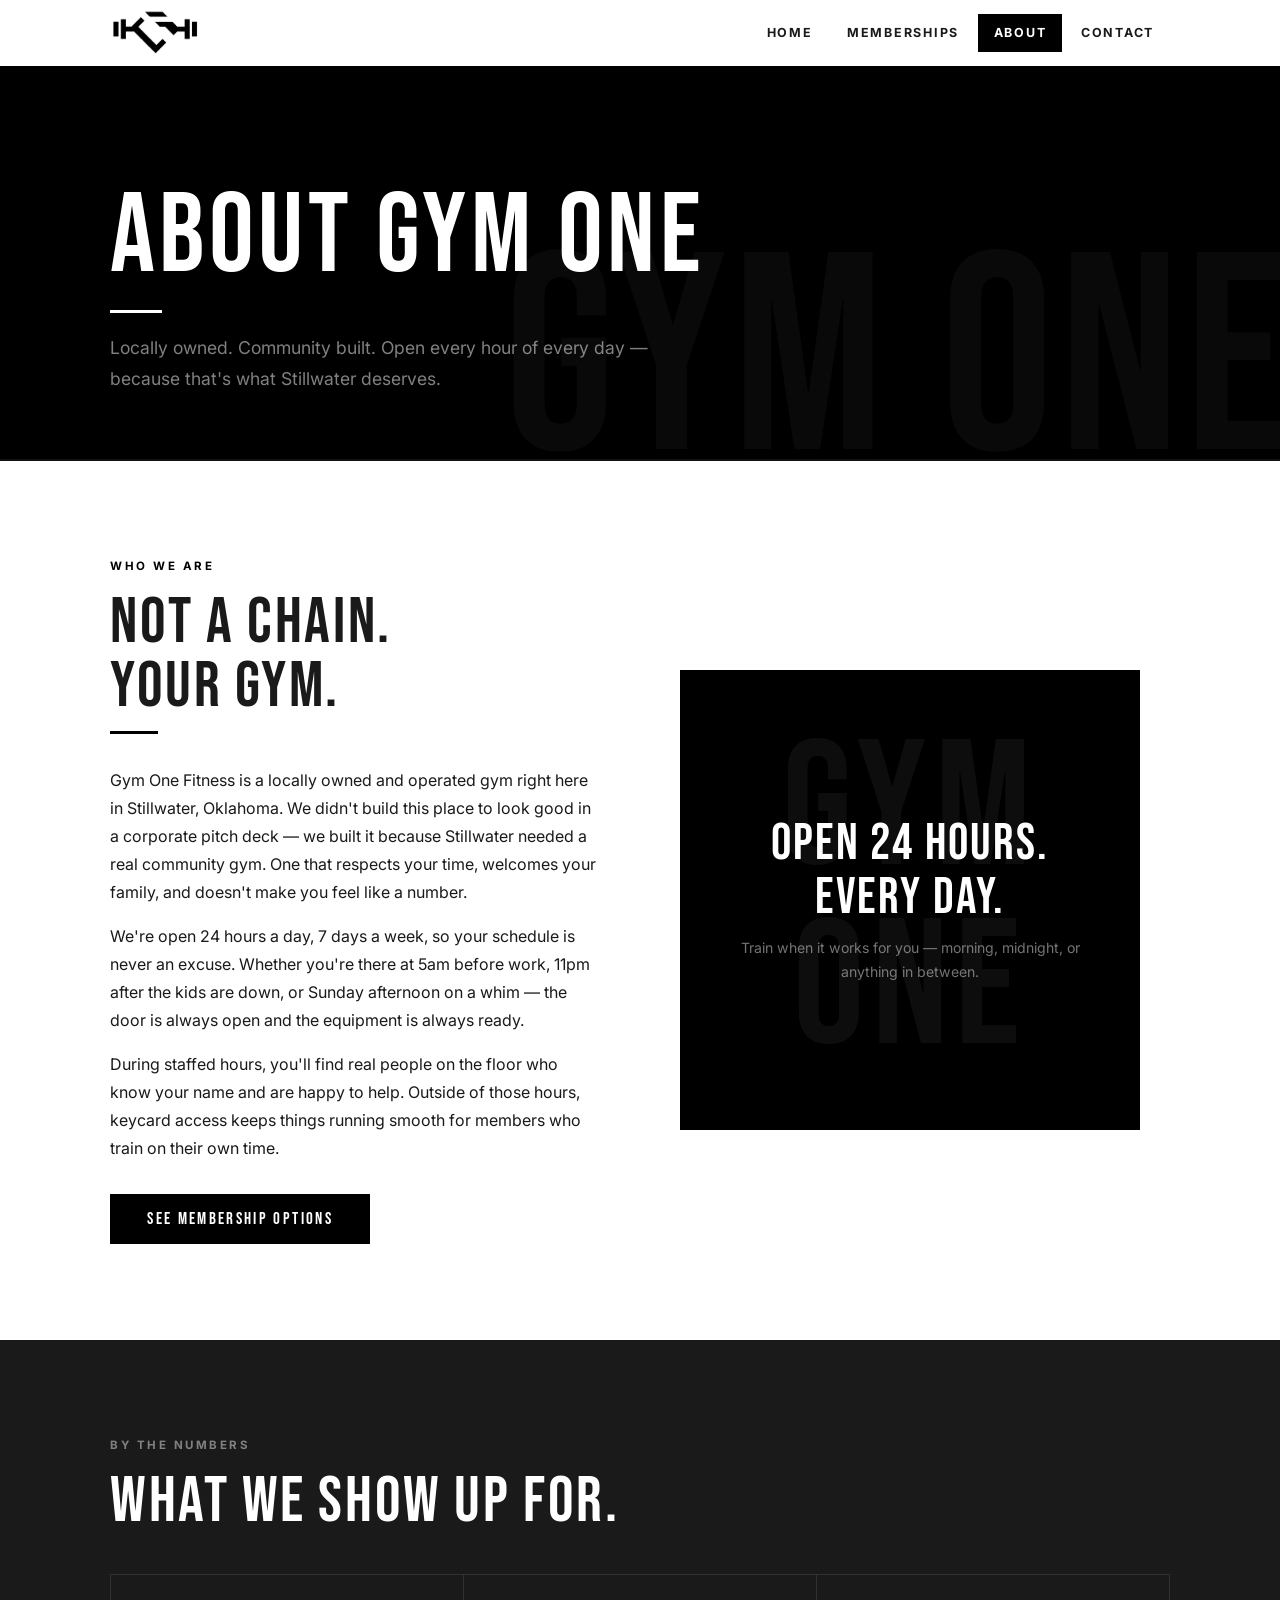
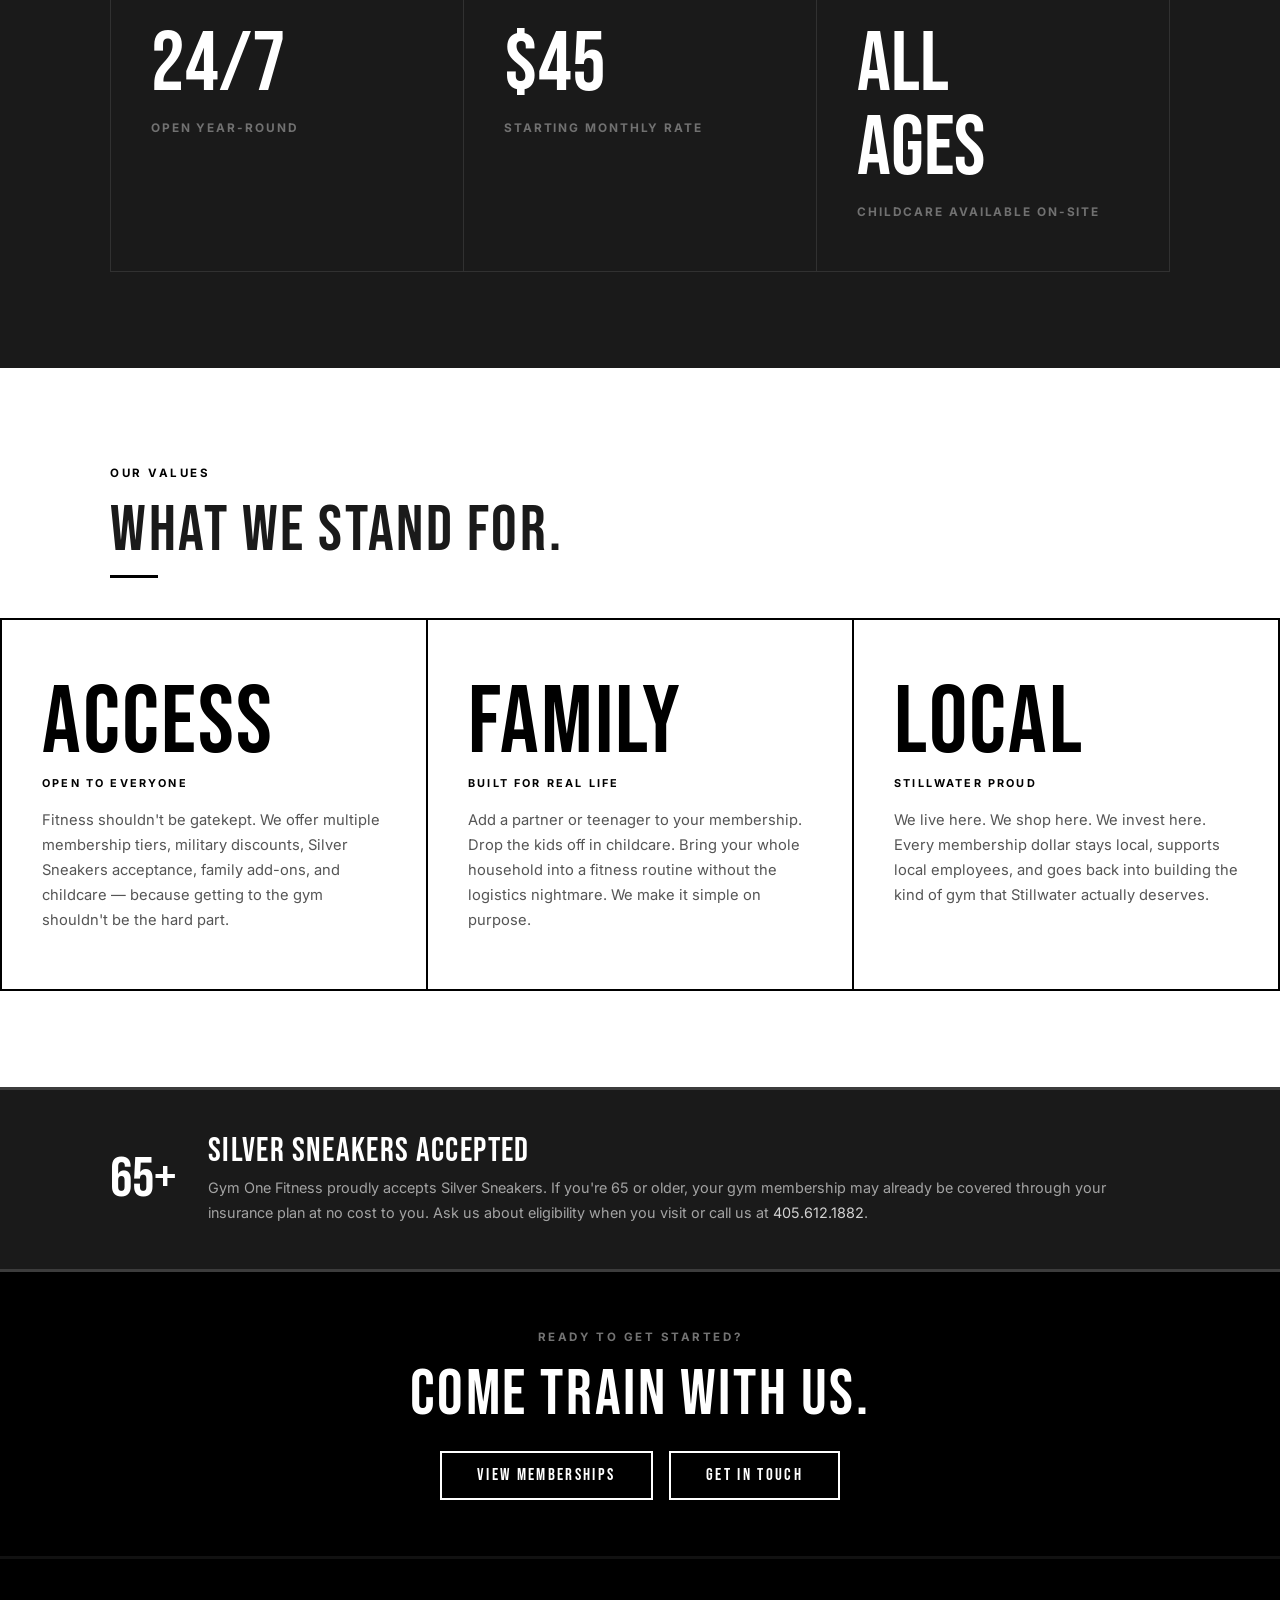
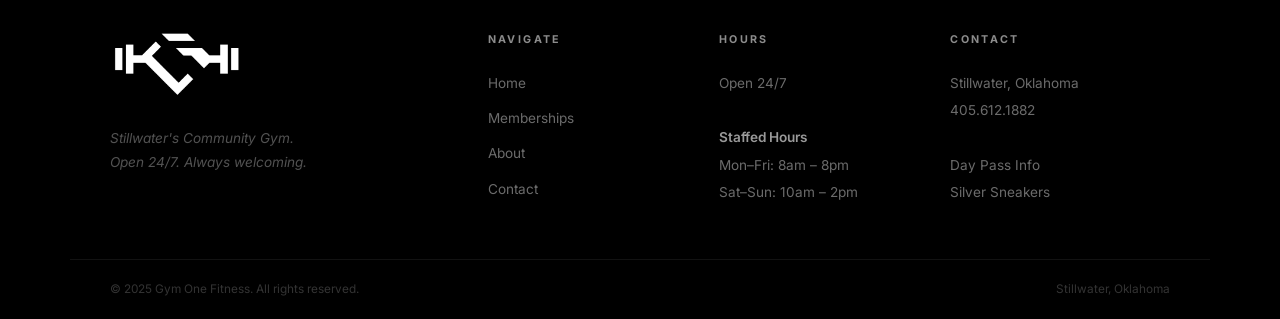
==== about.html @ 73981fba "remove red, fix logos" ====
<!DOCTYPE html>
<html lang="en">
<head>
  <meta charset="UTF-8" />
  <meta name="viewport" content="width=device-width, initial-scale=1.0" />
  <title>About — Gym One Fitness</title>
  <meta name="description" content="About Gym One Fitness in Stillwater, OK. Locally owned, family friendly, open 24/7. A community gym built by people who actually use it." />
  <link rel="stylesheet" href="css/style.css" />
</head>
<body>

  <!-- ============================================================
       NAVBAR
       ============================================================ -->
  <nav class="nav" aria-label="Main navigation">
    <div class="nav__inner">
      <a href="index.html" class="nav__logo" aria-label="Gym One Fitness — Home">
        <img src="gym-one-logo.jpg" alt="Gym One Fitness" />
      </a>
      <button class="nav__toggle" aria-label="Toggle navigation" aria-expanded="false">
        <span></span><span></span><span></span>
      </button>
      <ul class="nav__links">
        <li><a href="index.html">Home</a></li>
        <li><a href="memberships.html">Memberships</a></li>
        <li><a href="about.html">About</a></li>
        <li><a href="contact.html">Contact</a></li>
      </ul>
    </div>
  </nav>

  <!-- ============================================================
       PAGE HERO
       ============================================================ -->
  <div class="page-hero" data-word="GYM ONE">
    <div class="container page-hero__inner">
      <span class="eyebrow">Our Story</span>
      <h1>About Gym One</h1>
      <div class="page-hero__line"></div>
      <p>Locally owned. Community built. Open every hour of every day — because that's what Stillwater deserves.</p>
    </div>
  </div>

  <!-- ============================================================
       WHO WE ARE
       ============================================================ -->
  <section class="section--white section">
    <div class="container">
      <div class="about-intro">
        <div>
          <span class="eyebrow">Who We Are</span>
          <h2 style="margin-bottom: 0.75rem;">Not a chain.<br>Your gym.</h2>
          <hr class="divider" />
          <p>Gym One Fitness is a locally owned and operated gym right here in Stillwater, Oklahoma. We didn't build this place to look good in a corporate pitch deck — we built it because Stillwater needed a real community gym. One that respects your time, welcomes your family, and doesn't make you feel like a number.</p>
          <p>We're open 24 hours a day, 7 days a week, so your schedule is never an excuse. Whether you're there at 5am before work, 11pm after the kids are down, or Sunday afternoon on a whim — the door is always open and the equipment is always ready.</p>
          <p>During staffed hours, you'll find real people on the floor who know your name and are happy to help. Outside of those hours, keycard access keeps things running smooth for members who train on their own time.</p>
          <a href="memberships.html" class="btn btn--black" style="margin-top: 1rem;">See Membership Options</a>
        </div>
        <div class="about-deco">
          <div class="about-deco__bg">GYM ONE</div>
          <div class="about-deco__content">
            <h3>Open 24 Hours.<br>Every Day.</h3>
            <p>Train when it works for you — morning, midnight, or anything in between.</p>
          </div>
        </div>
      </div>
    </div>
  </section>

  <!-- ============================================================
       STATS STRIP
       ============================================================ -->
  <section class="section--dark section">
    <div class="container">
      <span class="eyebrow eyebrow--light">By the Numbers</span>
      <h2 style="margin-bottom: 2.5rem;">What we show up for.</h2>
      <div class="about-stats">
        <div class="about-stat">
          <span class="about-stat__number">24/7</span>
          <span class="about-stat__label">Open Year-Round</span>
        </div>
        <div class="about-stat">
          <span class="about-stat__number">$45</span>
          <span class="about-stat__label">Starting Monthly Rate</span>
        </div>
        <div class="about-stat">
          <span class="about-stat__number">ALL<br>AGES</span>
          <span class="about-stat__label">Childcare Available On-Site</span>
        </div>
      </div>
    </div>
  </section>

  <!-- ============================================================
       WHAT WE BELIEVE
       ============================================================ -->
  <section class="section--white section">
    <div class="container">
      <span class="eyebrow">Our Values</span>
      <h2 style="margin-bottom: 0.5rem;">What we stand for.</h2>
      <hr class="divider" style="margin-bottom: 2.5rem;" />
    </div>
    <div class="feature-row">
      <div class="feature-block">
        <span class="feature-block__big">ACCESS</span>
        <span class="feature-block__tag">Open to Everyone</span>
        <p>Fitness shouldn't be gatekept. We offer multiple membership tiers, military discounts, Silver Sneakers acceptance, family add-ons, and childcare — because getting to the gym shouldn't be the hard part.</p>
      </div>
      <div class="feature-block">
        <span class="feature-block__big">FAMILY</span>
        <span class="feature-block__tag">Built for Real Life</span>
        <p>Add a partner or teenager to your membership. Drop the kids off in childcare. Bring your whole household into a fitness routine without the logistics nightmare. We make it simple on purpose.</p>
      </div>
      <div class="feature-block">
        <span class="feature-block__big">LOCAL</span>
        <span class="feature-block__tag">Stillwater Proud</span>
        <p>We live here. We shop here. We invest here. Every membership dollar stays local, supports local employees, and goes back into building the kind of gym that Stillwater actually deserves.</p>
      </div>
    </div>
  </section>

  <!-- ============================================================
       SILVER SNEAKERS
       ============================================================ -->
  <div class="ss-band">
    <div class="ss-band__inner">
      <div class="ss-band__accent">65+</div>
      <div class="ss-band__text">
        <h3>Silver Sneakers Accepted</h3>
        <p>Gym One Fitness proudly accepts Silver Sneakers. If you're 65 or older, your gym membership may already be covered through your insurance plan at no cost to you. Ask us about eligibility when you visit or call us at <a href="tel:+14056121882" style="color:rgba(255,255,255,0.8);">405.612.1882</a>.</p>
      </div>
    </div>
  </div>

  <!-- ============================================================
       CTA STRIP
       ============================================================ -->
  <section class="section--black section--sm">
    <div class="container text-center">
      <span class="eyebrow eyebrow--light" style="text-align:center;">Ready to get started?</span>
      <h2 style="margin-bottom: 1.5rem;">Come train with us.</h2>
      <div style="display:flex; gap:1rem; justify-content:center; flex-wrap:wrap;">
        <a href="memberships.html" class="btn btn--white">View Memberships</a>
        <a href="contact.html" class="btn btn--white">Get in Touch</a>
      </div>
    </div>
  </section>

  <!-- ============================================================
       FOOTER
       ============================================================ -->
  <footer class="footer">
    <div class="footer__grid">
      <div class="footer__logo">
        <a href="index.html"><img src="gym-one-logo-white.jpg" alt="Gym One Fitness" class="footer__logo-img" /></a>
        <p class="footer__tagline">Stillwater's Community Gym.<br>Open 24/7. Always welcoming.</p>
      </div>
      <div>
        <p class="footer__heading">Navigate</p>
        <ul class="footer__links">
          <li><a href="index.html">Home</a></li>
          <li><a href="memberships.html">Memberships</a></li>
          <li><a href="about.html">About</a></li>
          <li><a href="contact.html">Contact</a></li>
        </ul>
      </div>
      <div>
        <p class="footer__heading">Hours</p>
        <address class="footer__address">
          Open 24/7<br>
          <br>
          <strong style="color:rgba(255,255,255,0.6); font-weight:600;">Staffed Hours</strong><br>
          Mon–Fri: 8am – 8pm<br>
          Sat–Sun: 10am – 2pm
        </address>
      </div>
      <div>
        <p class="footer__heading">Contact</p>
        <address class="footer__address">
          Stillwater, Oklahoma<br>
          <a href="tel:+14056121882">405.612.1882</a><br>
          <br>
          <a href="memberships.html">Day Pass Info</a><br>
          <a href="memberships.html">Silver Sneakers</a>
        </address>
      </div>
    </div>
    <div class="footer__bottom">
      <span>&copy; 2025 Gym One Fitness. All rights reserved.</span>
      <span>Stillwater, Oklahoma</span>
    </div>
  </footer>

  <script src="js/main.js"></script>
</body>
</html>
---- css/style.css ----
/* ============================================================
   Gym One Fitness — style.css
   Colors: #000 · #1a1a1a · #fff
   Fonts: Bebas Neue (headings) · Inter (body)
   ============================================================ */

@import url('https://fonts.googleapis.com/css2?family=Bebas+Neue&family=Inter:wght@300;400;500;600;700;900&display=swap');

/* ---- Reset ---- */
*, *::before, *::after { box-sizing: border-box; margin: 0; padding: 0; }
html { scroll-behavior: smooth; font-size: 16px; }
body {
  font-family: 'Inter', sans-serif;
  color: #1a1a1a;
  background: #fff;
  line-height: 1.6;
  overflow-x: hidden;
}
img  { max-width: 100%; display: block; }
a    { text-decoration: none; transition: color 0.2s, background 0.2s, border-color 0.2s; }
ul   { list-style: none; }

/* ---- Variables ---- */
:root {
  --black:      #000000;
  --dark:       #1a1a1a;
  --white:      #ffffff;
  --off-white:  #f5f5f5;
  --gray:       #888888;
  --light-gray: #e0e0e0;
}

/* ---- Typography ---- */
h1, h2, h3, h4, h5 {
  font-family: 'Bebas Neue', sans-serif;
  letter-spacing: 0.04em;
  line-height: 1;
  font-weight: 400;
}
h1 { font-size: clamp(52px,  9vw, 112px); }
h2 { font-size: clamp(36px,  5vw,  64px); }
h3 { font-size: clamp(24px,  3vw,  38px); }
h4 { font-size: clamp(18px, 2.5vw, 26px); }

p { font-size: 1rem; line-height: 1.75; color: inherit; margin-bottom: 1rem; }
p:last-child { margin-bottom: 0; }

.eyebrow {
  display: block;
  font-family: 'Inter', sans-serif;
  font-size: 0.72rem;
  font-weight: 700;
  letter-spacing: 0.22em;
  text-transform: uppercase;
  color: var(--black);
  margin-bottom: 1rem;
}
.eyebrow--light { color: rgba(255,255,255,0.45); }

/* ---- Layout ---- */
.container {
  max-width: 1140px;
  margin: 0 auto;
  padding: 0 2.5rem;
}
.section           { padding: 6rem 0; }
.section--sm       { padding: 3.5rem 0; }
.section--white    { background: var(--white);     color: var(--dark);  }
.section--offwhite { background: var(--off-white); color: var(--dark);  }
.section--dark     { background: var(--dark);      color: var(--white); }
.section--black    { background: var(--black);     color: var(--white); }
.text-center       { text-align: center; }

/* Headings in dark sections */
.section--dark  h1, .section--dark  h2, .section--dark  h3, .section--dark  h4,
.section--black h1, .section--black h2, .section--black h3, .section--black h4 {
  color: var(--white);
}

/* ---- Divider ---- */
.divider {
  width: 48px;
  height: 3px;
  background: var(--black);
  border: none;
  margin: 0.75rem 0 2rem;
}
.divider--white  { background: var(--white); }
.divider--center { margin-left: auto; margin-right: auto; }

/* ---- Buttons ---- */
.btn {
  display: inline-block;
  font-family: 'Bebas Neue', sans-serif;
  font-size: 1.05rem;
  letter-spacing: 0.14em;
  padding: 0.9rem 2.2rem;
  border: 2px solid transparent;
  cursor: pointer;
  transition: all 0.2s ease;
  line-height: 1;
  text-align: center;
}
.btn--red     { background: var(--white);  color: var(--black); border-color: var(--white); }
.btn--red:hover { background: transparent; border-color: var(--white); color: var(--white); }
.btn--white   { background: transparent; color: var(--white); border-color: var(--white); }
.btn--white:hover { background: var(--white); color: var(--black); }
.btn--black   { background: var(--black); color: var(--white); border-color: var(--black); }
.btn--black:hover { background: transparent; color: var(--black); }
.btn--outline { background: transparent; color: var(--dark); border-color: var(--dark); }
.btn--outline:hover { background: var(--dark); color: var(--white); }

/* ============================================================
   NAVBAR
   ============================================================ */
.nav {
  position: sticky;
  top: 0;
  z-index: 999;
  background: var(--white);
  border-bottom: 2px solid var(--black);
  height: 68px;
  display: flex;
  align-items: center;
}
.nav__inner {
  display: flex;
  align-items: center;
  justify-content: space-between;
  width: 100%;
  max-width: 1140px;
  margin: 0 auto;
  padding: 0 2.5rem;
}
.nav__logo     { display: flex; align-items: center; flex-shrink: 0; }
.nav__logo img { height: 46px; width: auto; display: block; }

.nav__links { display: flex; align-items: center; gap: 0.15rem; }
.nav__links a {
  font-family: 'Inter', sans-serif;
  font-size: 0.78rem;
  font-weight: 700;
  letter-spacing: 0.14em;
  text-transform: uppercase;
  color: var(--dark);
  padding: 0.55rem 1rem;
  display: block;
}
.nav__links a:hover,
.nav__links a.active { background: var(--black); color: var(--white); }

/* Hamburger */
.nav__toggle {
  display: none;
  flex-direction: column;
  gap: 5px;
  cursor: pointer;
  background: none;
  border: none;
  padding: 9px;
  min-width: 44px;
  min-height: 44px;
  align-items: center;
  justify-content: center;
  flex-shrink: 0;
}
.nav__toggle span {
  display: block;
  width: 26px;
  height: 2px;
  background: var(--black);
  transition: all 0.3s ease;
}
.nav__toggle.open span:nth-child(1) { transform: translateY(7px) rotate(45deg);  }
.nav__toggle.open span:nth-child(2) { opacity: 0; }
.nav__toggle.open span:nth-child(3) { transform: translateY(-7px) rotate(-45deg); }

/* ============================================================
   HERO (index)
   ============================================================ */
.hero {
  min-height: 100vh;
  background: var(--black);
  color: var(--white);
  display: flex;
  align-items: center;
  position: relative;
  overflow: hidden;
  padding: 5rem 0;
}
/* Decorative background "1" */
.hero::after {
  content: '1';
  font-family: 'Bebas Neue', sans-serif;
  font-size: clamp(300px, 45vw, 600px);
  color: rgba(255,255,255,0.025);
  position: absolute;
  right: -2%;
  bottom: -10%;
  line-height: 1;
  pointer-events: none;
  user-select: none;
  z-index: 0;
}
.hero__inner {
  position: relative;
  z-index: 1;
  display: grid;
  grid-template-columns: 1.1fr 0.9fr;
  gap: 4rem;
  align-items: center;
  max-width: 1140px;
  margin: 0 auto;
  padding: 0 2.5rem;
  width: 100%;
}
.hero__title {
  font-family: 'Bebas Neue', sans-serif;
  font-size: clamp(60px, 9vw, 114px);
  line-height: 0.92;
  letter-spacing: 0.02em;
  color: var(--white);
  margin-bottom: 1.25rem;
}
.hero__title em { font-style: normal; color: var(--white); }
.hero__sub {
  font-family: 'Inter', sans-serif;
  font-size: clamp(1rem, 1.8vw, 1.15rem);
  color: rgba(255,255,255,0.6);
  margin-bottom: 2.5rem;
  line-height: 1.65;
}
.hero__btns { display: flex; gap: 1rem; flex-wrap: wrap; align-items: center; }
.hero__image { display: flex; align-items: center; justify-content: center; position: relative; }
.hero__image::before {
  content: '';
  position: absolute;
  inset: -12px;
  border: 2px solid rgba(255,255,255,0.06);
  pointer-events: none;
}
.hero__image img {
  width: 100%;
  max-width: 440px;
  height: auto;
  object-fit: contain;
  filter: grayscale(100%) contrast(1.1) brightness(0.9);
  display: block;
}

/* ============================================================
   PAGE HERO (inner pages)
   ============================================================ */
.page-hero {
  background: var(--black);
  color: var(--white);
  padding: 5rem 0 4rem;
  position: relative;
  overflow: hidden;
  border-bottom: 2px solid #111;
}
.page-hero::after {
  content: attr(data-word);
  font-family: 'Bebas Neue', sans-serif;
  font-size: clamp(120px, 22vw, 300px);
  color: rgba(255,255,255,0.035);
  position: absolute;
  right: -1%;
  bottom: -12%;
  line-height: 1;
  pointer-events: none;
  user-select: none;
  letter-spacing: 0.02em;
}
.page-hero h1         { color: var(--white); margin-bottom: 0.5rem; }
.page-hero p          { color: rgba(255,255,255,0.5); font-size: 1.1rem; max-width: 560px; }
.page-hero__line      { width: 52px; height: 3px; background: var(--white); margin: 1rem 0 1.25rem; }

/* ============================================================
   WHY GYM ONE — feature blocks
   ============================================================ */
.feature-row {
  display: grid;
  grid-template-columns: repeat(3, 1fr);
  border-top: 2px solid var(--black);
  border-left: 2px solid var(--black);
}
.feature-block {
  padding: 3.5rem 2.5rem;
  border-right: 2px solid var(--black);
  border-bottom: 2px solid var(--black);
}
.feature-block__big {
  display: block;
  font-family: 'Bebas Neue', sans-serif;
  font-size: clamp(60px, 7.5vw, 96px);
  line-height: 1;
  letter-spacing: 0.02em;
  color: var(--black);
  margin-bottom: 0.2rem;
}
.feature-block__tag {
  display: block;
  font-family: 'Inter', sans-serif;
  font-size: 0.68rem;
  font-weight: 700;
  letter-spacing: 0.2em;
  text-transform: uppercase;
  color: var(--black);
  margin-bottom: 1rem;
}
.feature-block p { font-size: 0.92rem; color: #555; line-height: 1.7; margin: 0; }

/* ============================================================
   MEMBERSHIP CARDS — preview (dark section, index)
   ============================================================ */
.membership-preview {
  display: grid;
  grid-template-columns: repeat(3, 1fr);
  gap: 1.5rem;
  margin-bottom: 2.5rem;
}
.mcard {
  background: rgba(255,255,255,0.04);
  border: 1px solid rgba(255,255,255,0.1);
  padding: 2.5rem 2rem;
  display: flex;
  flex-direction: column;
  gap: 1rem;
  transition: border-color 0.2s;
}
.mcard:hover { border-color: rgba(255,255,255,0.28); }
.mcard--featured { border-color: rgba(255,255,255,0.4); background: rgba(255,255,255,0.08); }
.mcard__badge {
  font-family: 'Bebas Neue', sans-serif;
  font-size: 0.66rem;
  letter-spacing: 0.16em;
  background: var(--white);
  color: var(--black);
  padding: 0.28rem 0.7rem;
  display: inline-block;
  align-self: flex-start;
}
.mcard__name {
  font-family: 'Bebas Neue', sans-serif;
  font-size: clamp(22px, 2.5vw, 30px);
  letter-spacing: 0.05em;
  color: var(--white);
  line-height: 1;
}
.mcard__price {
  font-family: 'Bebas Neue', sans-serif;
  font-size: clamp(48px, 6vw, 72px);
  line-height: 1;
  color: var(--white);
}
.mcard__price sup  { font-size: 0.42em; vertical-align: super; }
.mcard__price span {
  font-family: 'Inter', sans-serif;
  font-size: 0.28em;
  font-weight: 400;
  color: rgba(255,255,255,0.4);
  letter-spacing: 0.06em;
  text-transform: uppercase;
  vertical-align: baseline;
}
.mcard__desc { font-size: 0.86rem; color: rgba(255,255,255,0.52); line-height: 1.65; flex: 1; }

/* ============================================================
   PLAN CARDS — memberships page (white background)
   ============================================================ */
.plans-grid {
  display: grid;
  grid-template-columns: repeat(3, 1fr);
  gap: 1.5rem;
}
.plan-card {
  background: var(--white);
  border: 2px solid var(--black);
  padding: 2.25rem 2rem;
  display: flex;
  flex-direction: column;
  gap: 1rem;
  transition: box-shadow 0.2s;
}
.plan-card:hover { box-shadow: 6px 6px 0 var(--black); }
.plan-card--accent { border-top: 4px solid var(--black); }
.plan-card__name {
  font-family: 'Bebas Neue', sans-serif;
  font-size: clamp(20px, 2.5vw, 28px);
  letter-spacing: 0.05em;
  color: var(--black);
  line-height: 1;
}
.plan-card__price {
  font-family: 'Bebas Neue', sans-serif;
  font-size: clamp(44px, 5.5vw, 68px);
  line-height: 1;
  color: var(--black);
}
.plan-card__price sup  { font-size: 0.42em; vertical-align: super; }
.plan-card__price span {
  font-family: 'Inter', sans-serif;
  font-size: 0.28em;
  font-weight: 400;
  color: var(--gray);
  letter-spacing: 0.06em;
  text-transform: uppercase;
  vertical-align: baseline;
}
.plan-card__desc { font-size: 0.88rem; color: #555; line-height: 1.65; flex: 1; }
.plan-card .btn  { align-self: flex-start; margin-top: 0.5rem; }

/* ============================================================
   SILVER SNEAKERS BAND
   ============================================================ */
.ss-band {
  background: var(--dark);
  border-top: 3px solid rgba(255,255,255,0.15);
  border-bottom: 3px solid rgba(255,255,255,0.15);
  padding: 2.75rem 0;
}
.ss-band__inner {
  max-width: 1140px;
  margin: 0 auto;
  padding: 0 2.5rem;
  display: flex;
  align-items: center;
  gap: 2rem;
}
.ss-band__accent {
  font-family: 'Bebas Neue', sans-serif;
  font-size: 3.5rem;
  color: var(--white);
  flex-shrink: 0;
  line-height: 1;
}
.ss-band__text h3  { font-size: clamp(22px, 3vw, 34px); color: var(--white); margin-bottom: 0.4rem; }
.ss-band__text p   { font-size: 0.9rem; color: rgba(255,255,255,0.6); margin: 0; }

/* ============================================================
   PERSONAL TRAINING TEASER
   ============================================================ */
.pt-inner {
  display: grid;
  grid-template-columns: 1fr 1fr;
  gap: 5rem;
  align-items: center;
}
.pt-deco {
  font-family: 'Bebas Neue', sans-serif;
  font-size: clamp(100px, 16vw, 220px);
  line-height: 0.88;
  color: var(--light-gray);
  letter-spacing: -0.02em;
  user-select: none;
  pointer-events: none;
}

/* ============================================================
   ABOUT PAGE
   ============================================================ */
.about-intro {
  display: grid;
  grid-template-columns: 1fr 1fr;
  gap: 5rem;
  align-items: center;
}
.about-deco {
  background: var(--black);
  aspect-ratio: 1;
  display: flex;
  align-items: center;
  justify-content: center;
  position: relative;
  overflow: hidden;
  max-width: 460px;
}
.about-deco__bg {
  font-family: 'Bebas Neue', sans-serif;
  font-size: clamp(80px, 14vw, 180px);
  color: rgba(255,255,255,0.05);
  line-height: 1;
  position: absolute;
  inset: 0;
  display: flex;
  align-items: center;
  justify-content: center;
  letter-spacing: 0.04em;
  padding: 1rem;
  text-align: center;
}
.about-deco__content {
  position: relative;
  z-index: 1;
  text-align: center;
  padding: 2.5rem;
}
.about-deco__content h3 {
  font-size: clamp(28px, 4vw, 52px);
  color: var(--white);
  line-height: 1.05;
  margin-bottom: 0.75rem;
}
.about-deco__content p {
  font-size: 0.88rem;
  color: rgba(255,255,255,0.45);
  line-height: 1.7;
  margin: 0;
}

.about-stats {
  display: grid;
  grid-template-columns: repeat(3, 1fr);
  border-top: 1px solid rgba(255,255,255,0.1);
  border-left: 1px solid rgba(255,255,255,0.1);
}
.about-stat {
  padding: 3rem 2.5rem;
  border-right: 1px solid rgba(255,255,255,0.1);
  border-bottom: 1px solid rgba(255,255,255,0.1);
}
.about-stat__number {
  display: block;
  font-family: 'Bebas Neue', sans-serif;
  font-size: clamp(52px, 7vw, 84px);
  line-height: 1;
  color: var(--white);
  margin-bottom: 0.4rem;
}
.about-stat__label {
  font-size: 0.74rem;
  font-weight: 700;
  letter-spacing: 0.16em;
  text-transform: uppercase;
  color: rgba(255,255,255,0.38);
}

/* ============================================================
   CONTACT PAGE
   ============================================================ */
.contact-layout {
  display: grid;
  grid-template-columns: 1fr 1.6fr;
  gap: 5rem;
  align-items: start;
}
.contact-info-item { margin-bottom: 2rem; }
.contact-info-item:last-child { margin-bottom: 0; }
.contact-info-label {
  display: block;
  font-size: 0.68rem;
  font-weight: 700;
  letter-spacing: 0.2em;
  text-transform: uppercase;
  color: var(--black);
  margin-bottom: 0.35rem;
}
.contact-info-value { font-size: 1.1rem; font-weight: 600; color: var(--dark); display: block; }
.contact-info-note  { font-size: 0.84rem; color: var(--gray); margin-top: 0.3rem; }

.form-group { margin-bottom: 1.25rem; }
.form-group label {
  display: block;
  font-size: 0.68rem;
  font-weight: 700;
  letter-spacing: 0.16em;
  text-transform: uppercase;
  color: var(--dark);
  margin-bottom: 0.4rem;
}
.form-group input,
.form-group textarea,
.form-group select {
  width: 100%;
  padding: 0.9rem 1rem;
  font-family: 'Inter', sans-serif;
  font-size: 0.95rem;
  color: var(--dark);
  background: var(--off-white);
  border: 2px solid var(--light-gray);
  border-radius: 0;
  transition: border-color 0.2s;
  -webkit-appearance: none;
  appearance: none;
}
.form-group input:focus,
.form-group textarea:focus,
.form-group select:focus {
  outline: none;
  border-color: var(--black);
  background: var(--white);
}
.form-group textarea { resize: vertical; min-height: 130px; }
.form-submit .btn    { width: 100%; font-size: 1.1rem; padding: 1.1rem; }

.form-success {
  display: none;
  background: var(--dark);
  border: 2px solid var(--white);
  padding: 1.5rem;
  margin-bottom: 1.5rem;
  color: var(--white);
  font-size: 0.95rem;
}

/* ============================================================
   CANCEL LINK
   ============================================================ */
.cancel-wrap {
  text-align: center;
  padding-top: 3rem;
  border-top: 1px solid var(--light-gray);
  margin-top: 0.5rem;
}
.cancel-wrap a {
  font-size: 0.85rem;
  color: var(--gray);
  text-decoration: underline;
  text-underline-offset: 3px;
}
.cancel-wrap a:hover { color: var(--dark); }

/* ============================================================
   FOOTER
   ============================================================ */
.footer {
  background: var(--black);
  color: var(--white);
  padding: 4.5rem 0 0;
  border-top: 3px solid #111;
}
.footer__grid {
  display: grid;
  grid-template-columns: 1.8fr 1fr 1fr 1.2fr;
  gap: 3rem;
  max-width: 1140px;
  margin: 0 auto 3rem;
  padding: 0 2.5rem;
}
.footer__logo a   { display: inline-block; }
.footer__logo img { height: 68px; width: auto; margin-bottom: 1.25rem; }
.footer__tagline  { font-size: 0.85rem; color: rgba(255,255,255,0.32); line-height: 1.75; font-style: italic; }
.footer__heading  {
  font-family: 'Inter', sans-serif;
  font-size: 0.67rem;
  font-weight: 700;
  letter-spacing: 0.22em;
  text-transform: uppercase;
  color: rgba(255,255,255,0.55);
  margin-bottom: 1.25rem;
}
.footer__links li  { margin-bottom: 0.6rem; }
.footer__links a   { font-size: 0.85rem; color: rgba(255,255,255,0.42); font-family: 'Inter', sans-serif; transition: color 0.2s; }
.footer__links a:hover { color: var(--white); }
.footer__address {
  font-size: 0.85rem;
  color: rgba(255,255,255,0.42);
  line-height: 2;
  font-style: normal;
}
.footer__address a { color: rgba(255,255,255,0.42); }
.footer__address a:hover { color: var(--white); }
.footer__bottom {
  max-width: 1140px;
  margin: 0 auto;
  padding: 1.25rem 2.5rem;
  border-top: 1px solid rgba(255,255,255,0.07);
  display: flex;
  justify-content: space-between;
  align-items: center;
  font-size: 0.74rem;
  color: rgba(255,255,255,0.2);
  flex-wrap: wrap;
  gap: 0.5rem;
}

/* ============================================================
   RESPONSIVE — max-width: 768px
   ============================================================ */
@media (max-width: 768px) {

  /* Nav */
  .nav { height: auto; min-height: 60px; overflow: visible; }
  .nav__inner { padding: 0 1.25rem; min-height: 60px; }
  .nav__logo img { height: 34px; }
  .nav__toggle { display: flex; margin-right: -4px; }

  .nav__links {
    display: none;
    position: absolute;
    top: 100%;
    left: 0;
    right: 0;
    width: 100%;
    background: var(--white);
    flex-direction: column;
    border-top: 2px solid var(--black);
    border-bottom: 2px solid var(--black);
    padding: 0.5rem 0 1rem;
    gap: 0;
    z-index: 1000;
    box-shadow: 0 6px 24px rgba(0,0,0,0.25);
  }
  .nav__links.open { display: flex; }
  .nav__links li   { width: 100%; }
  .nav__links a {
    display: flex;
    align-items: center;
    min-height: 44px;
    padding: 0.65rem 1.5rem;
    font-size: 0.85rem;
    border-bottom: 1px solid var(--light-gray);
  }
  .nav__links li:last-child a { border-bottom: none; }

  /* Container & sections */
  .container { padding: 0 1.25rem; }
  .section { padding: 3.5rem 0; }

  /* Hero */
  .hero { min-height: auto; padding: 4rem 0 4.5rem; }
  .hero::after { display: none; }
  .hero__inner {
    grid-template-columns: 1fr;
    gap: 2.5rem;
    padding: 0 1.25rem;
    text-align: center;
  }
  .hero__image { order: -1; }
  .hero__image img { max-width: 220px; margin: 0 auto; }
  .hero__image::before { display: none; }
  .hero__btns { justify-content: center; flex-direction: column; align-items: stretch; }
  .hero__btns .btn { width: 100%; }
  .eyebrow { text-align: center; }

  /* Page hero */
  .page-hero { padding: 3.5rem 0 2.75rem; }
  .page-hero::after { display: none; }

  /* Feature blocks */
  .feature-row { grid-template-columns: 1fr; border-left: none; }
  .feature-block { padding: 2.5rem 1.5rem; border-left: 2px solid var(--black); }

  /* Membership preview & plans */
  .membership-preview { grid-template-columns: 1fr; gap: 1rem; }
  .plans-grid { grid-template-columns: 1fr; }

  /* Silver Sneakers band */
  .ss-band__inner { flex-direction: column; align-items: flex-start; padding: 0 1.25rem; gap: 0.75rem; }

  /* PT section */
  .pt-inner { grid-template-columns: 1fr; gap: 2rem; }
  .pt-deco  { font-size: 80px; text-align: center; line-height: 1; }

  /* About */
  .about-intro { grid-template-columns: 1fr; gap: 2.5rem; }
  .about-deco  { max-width: 100%; aspect-ratio: auto; min-height: 260px; }
  .about-stats { grid-template-columns: 1fr; border-left: none; }
  .about-stat  { border-left: 1px solid rgba(255,255,255,0.1); padding: 2rem 1.5rem; }

  /* Contact */
  .contact-layout { grid-template-columns: 1fr; gap: 3rem; }

  /* Footer */
  .footer { padding: 3.5rem 0 0; }
  .footer__grid {
    grid-template-columns: 1fr;
    gap: 2.25rem;
    padding: 0 1.25rem;
    margin-bottom: 2.25rem;
  }
  .footer__bottom { padding: 1.25rem; flex-direction: column; text-align: center; }
}
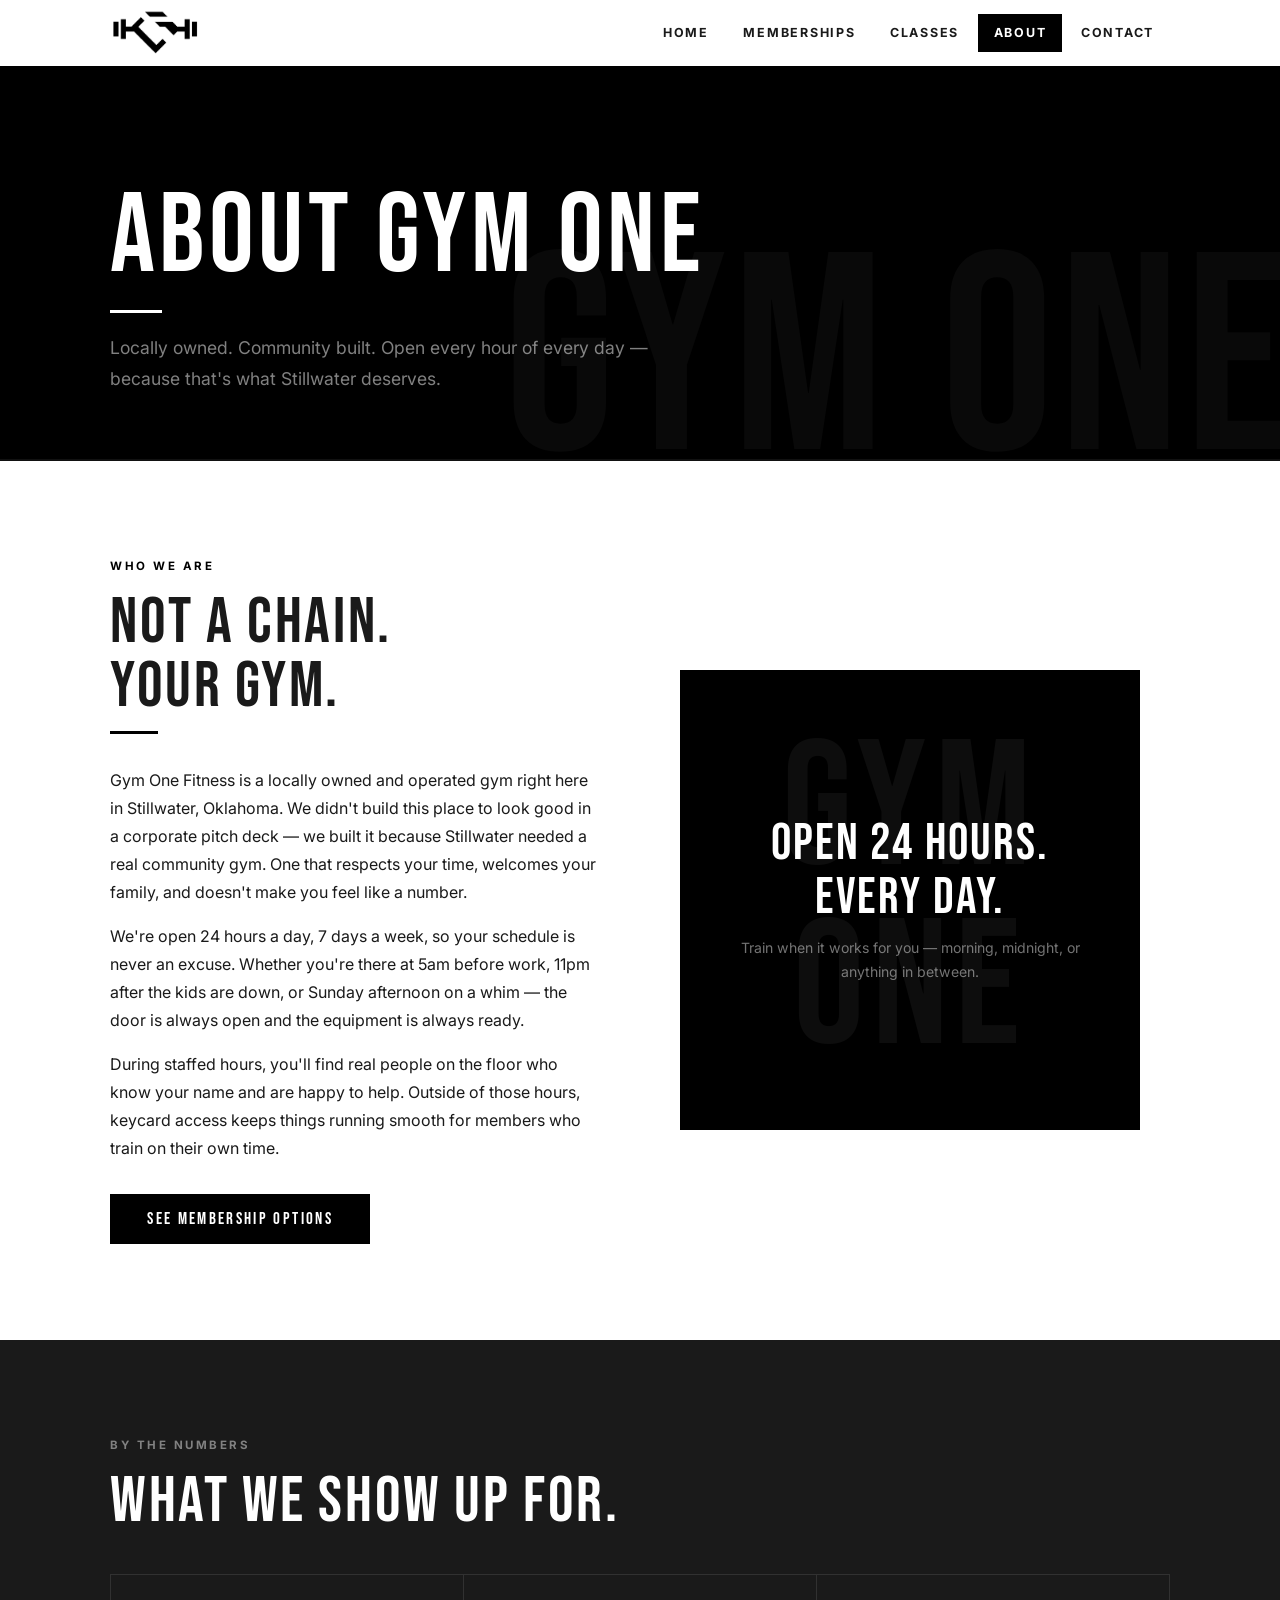
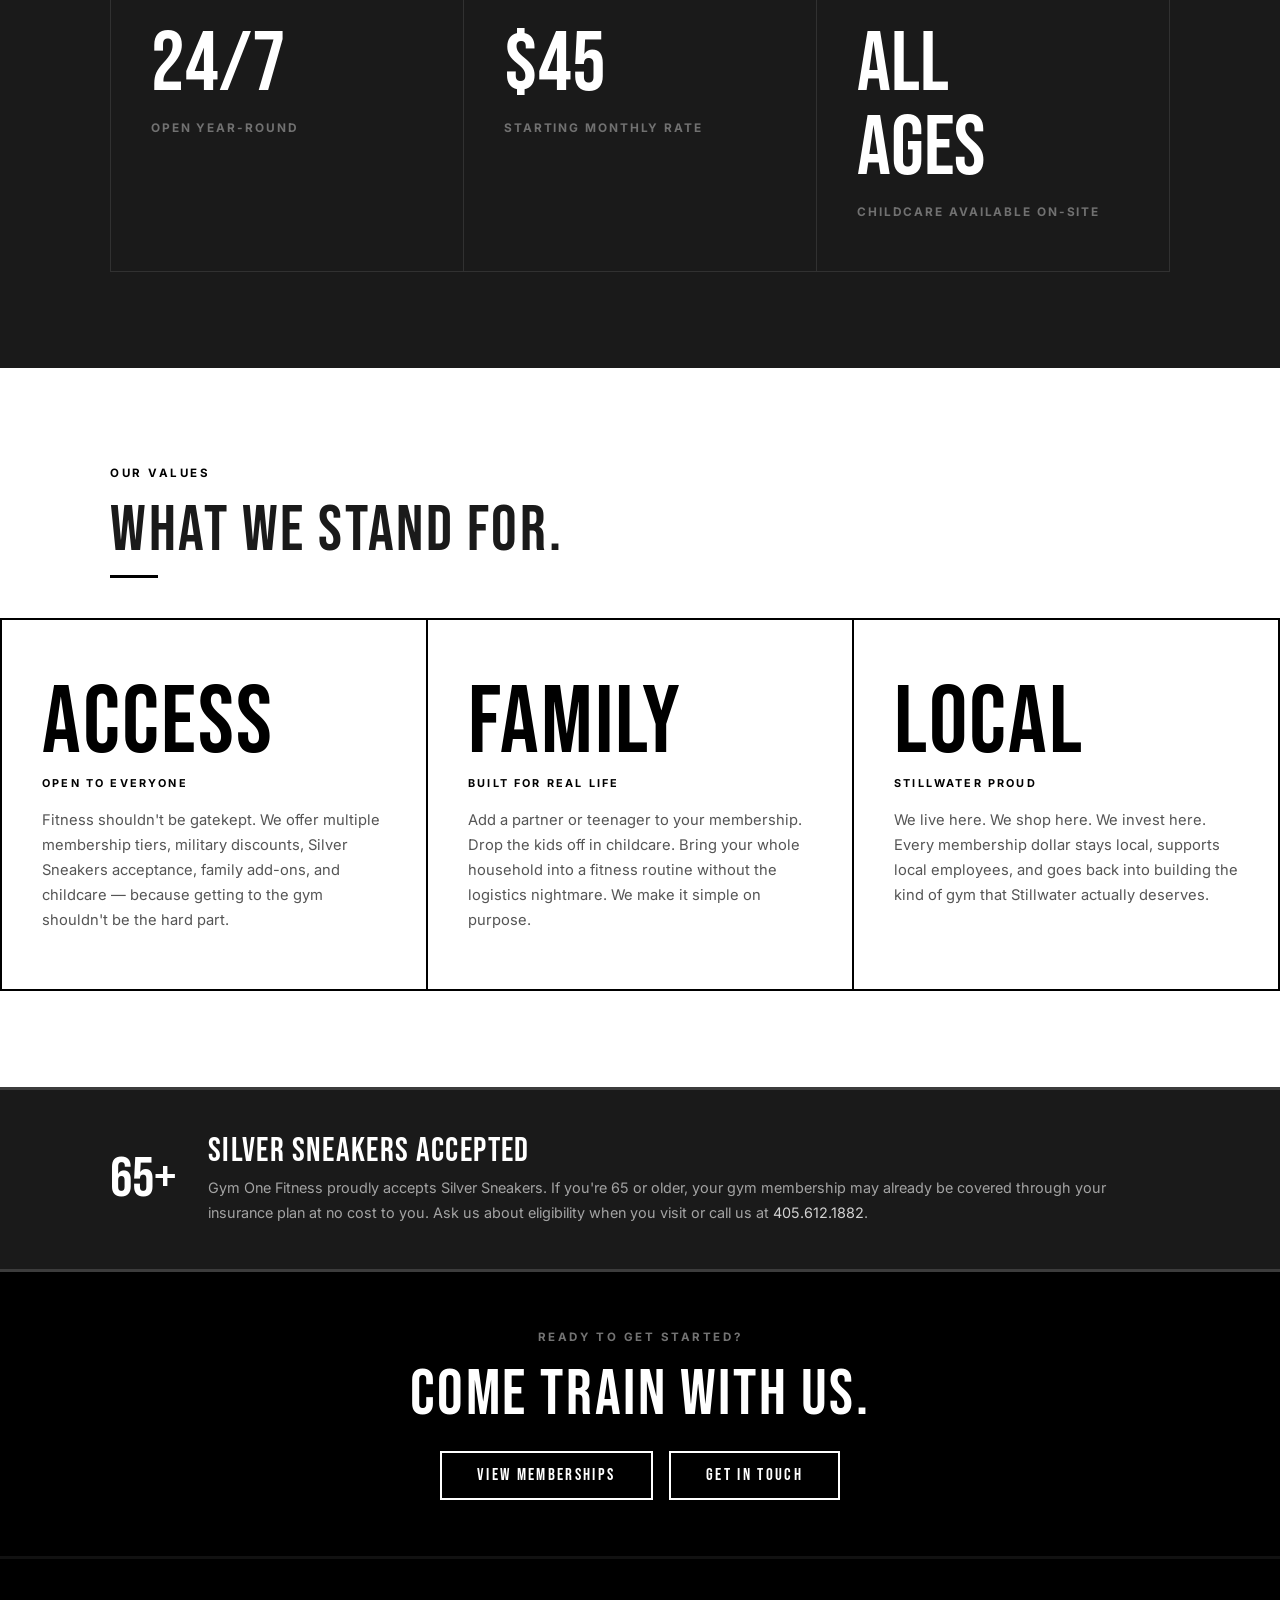
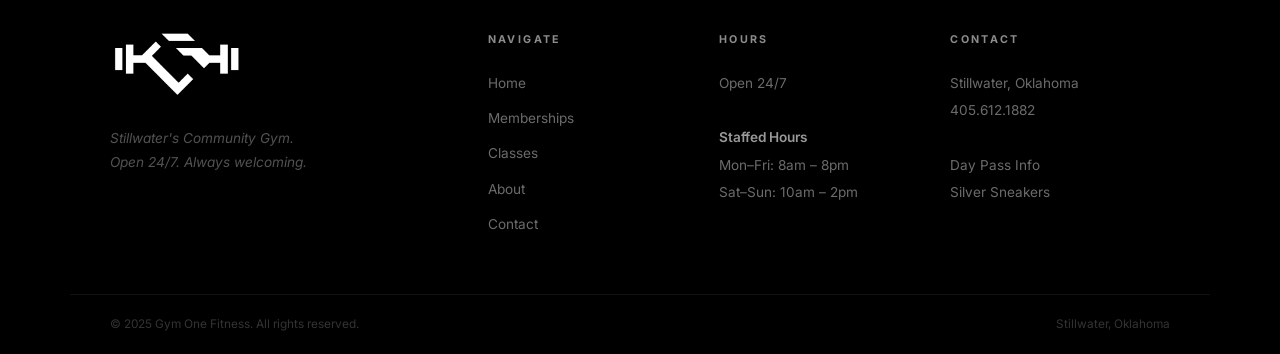
==== commit c5e08e9a: "Add classes page, update contact number, add equipment to features" ====
--- a/about.html
+++ b/about.html
@@ -23,6 +23,7 @@
       <ul class="nav__links">
         <li><a href="index.html">Home</a></li>
         <li><a href="memberships.html">Memberships</a></li>
+        <li><a href="classes.html">Classes</a></li>
         <li><a href="about.html">About</a></li>
         <li><a href="contact.html">Contact</a></li>
       </ul>
@@ -160,6 +161,7 @@
         <ul class="footer__links">
           <li><a href="index.html">Home</a></li>
           <li><a href="memberships.html">Memberships</a></li>
+          <li><a href="classes.html">Classes</a></li>
           <li><a href="about.html">About</a></li>
           <li><a href="contact.html">Contact</a></li>
         </ul>
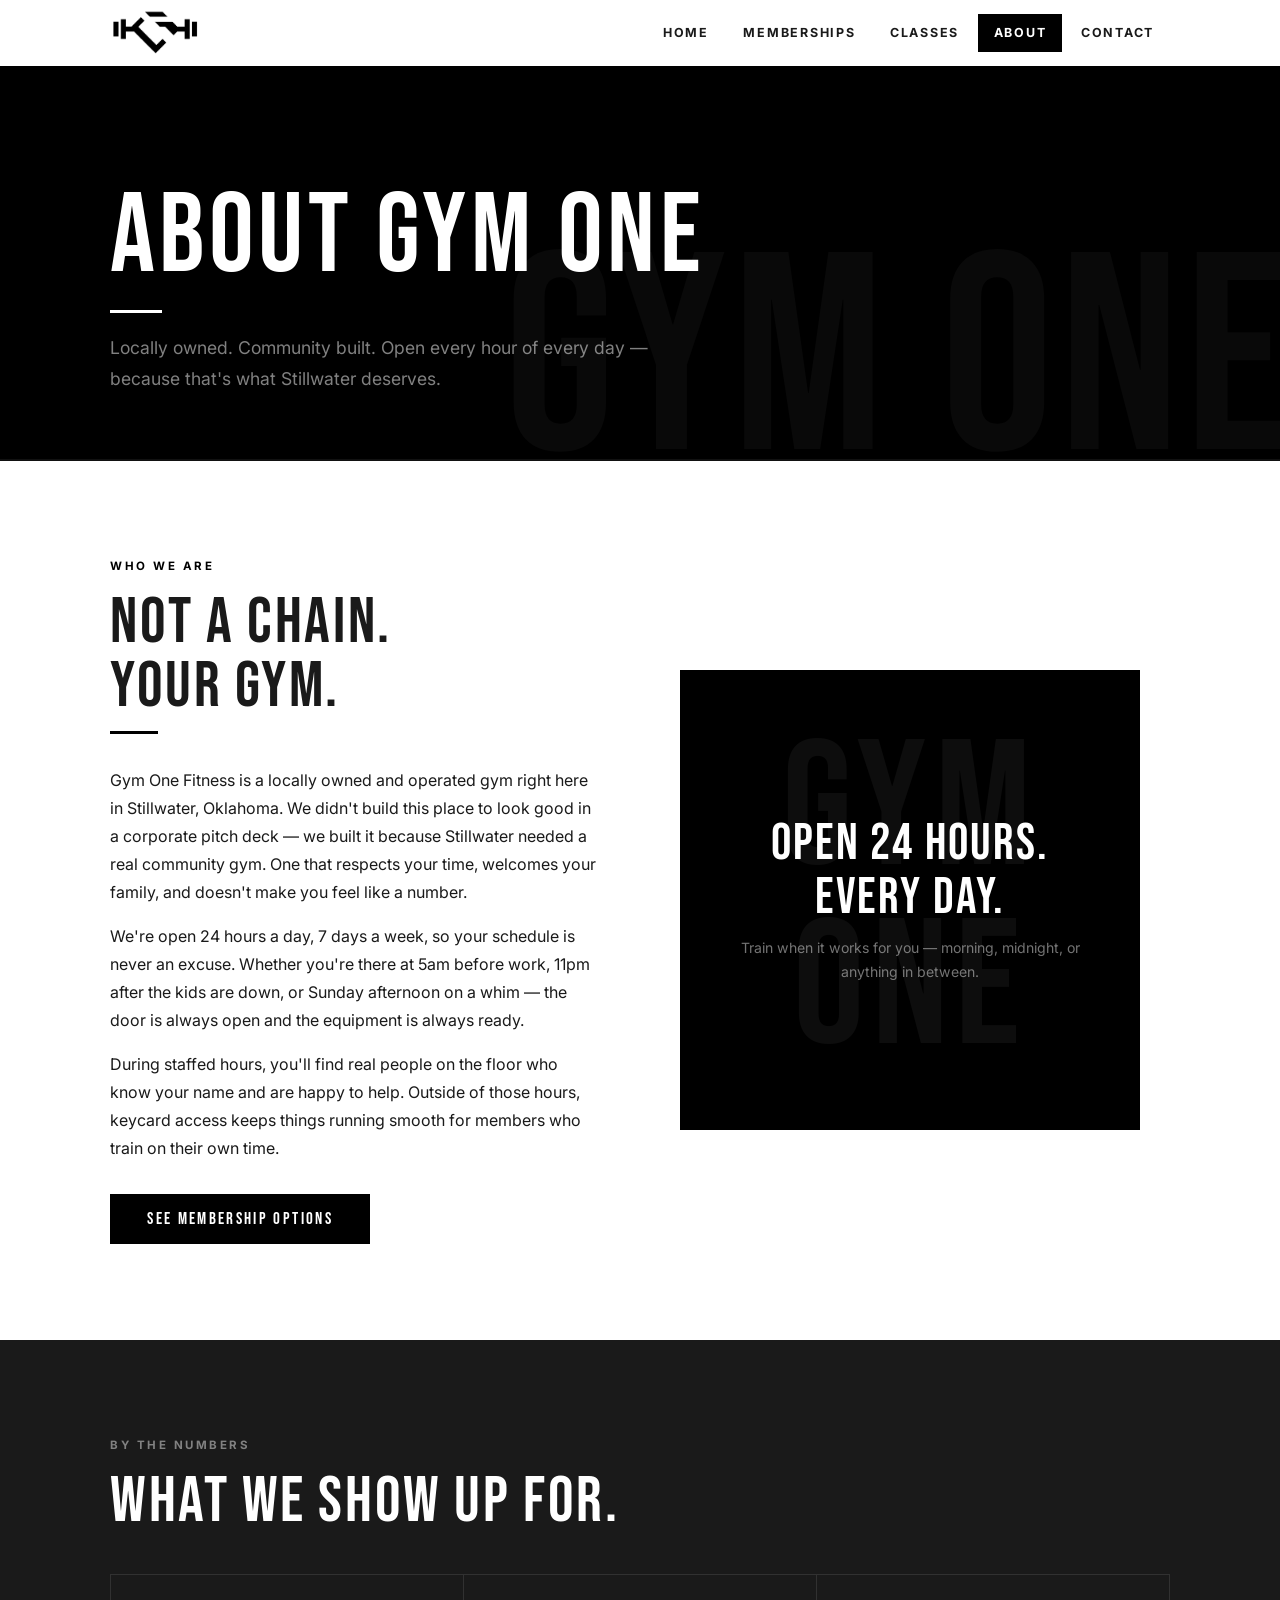
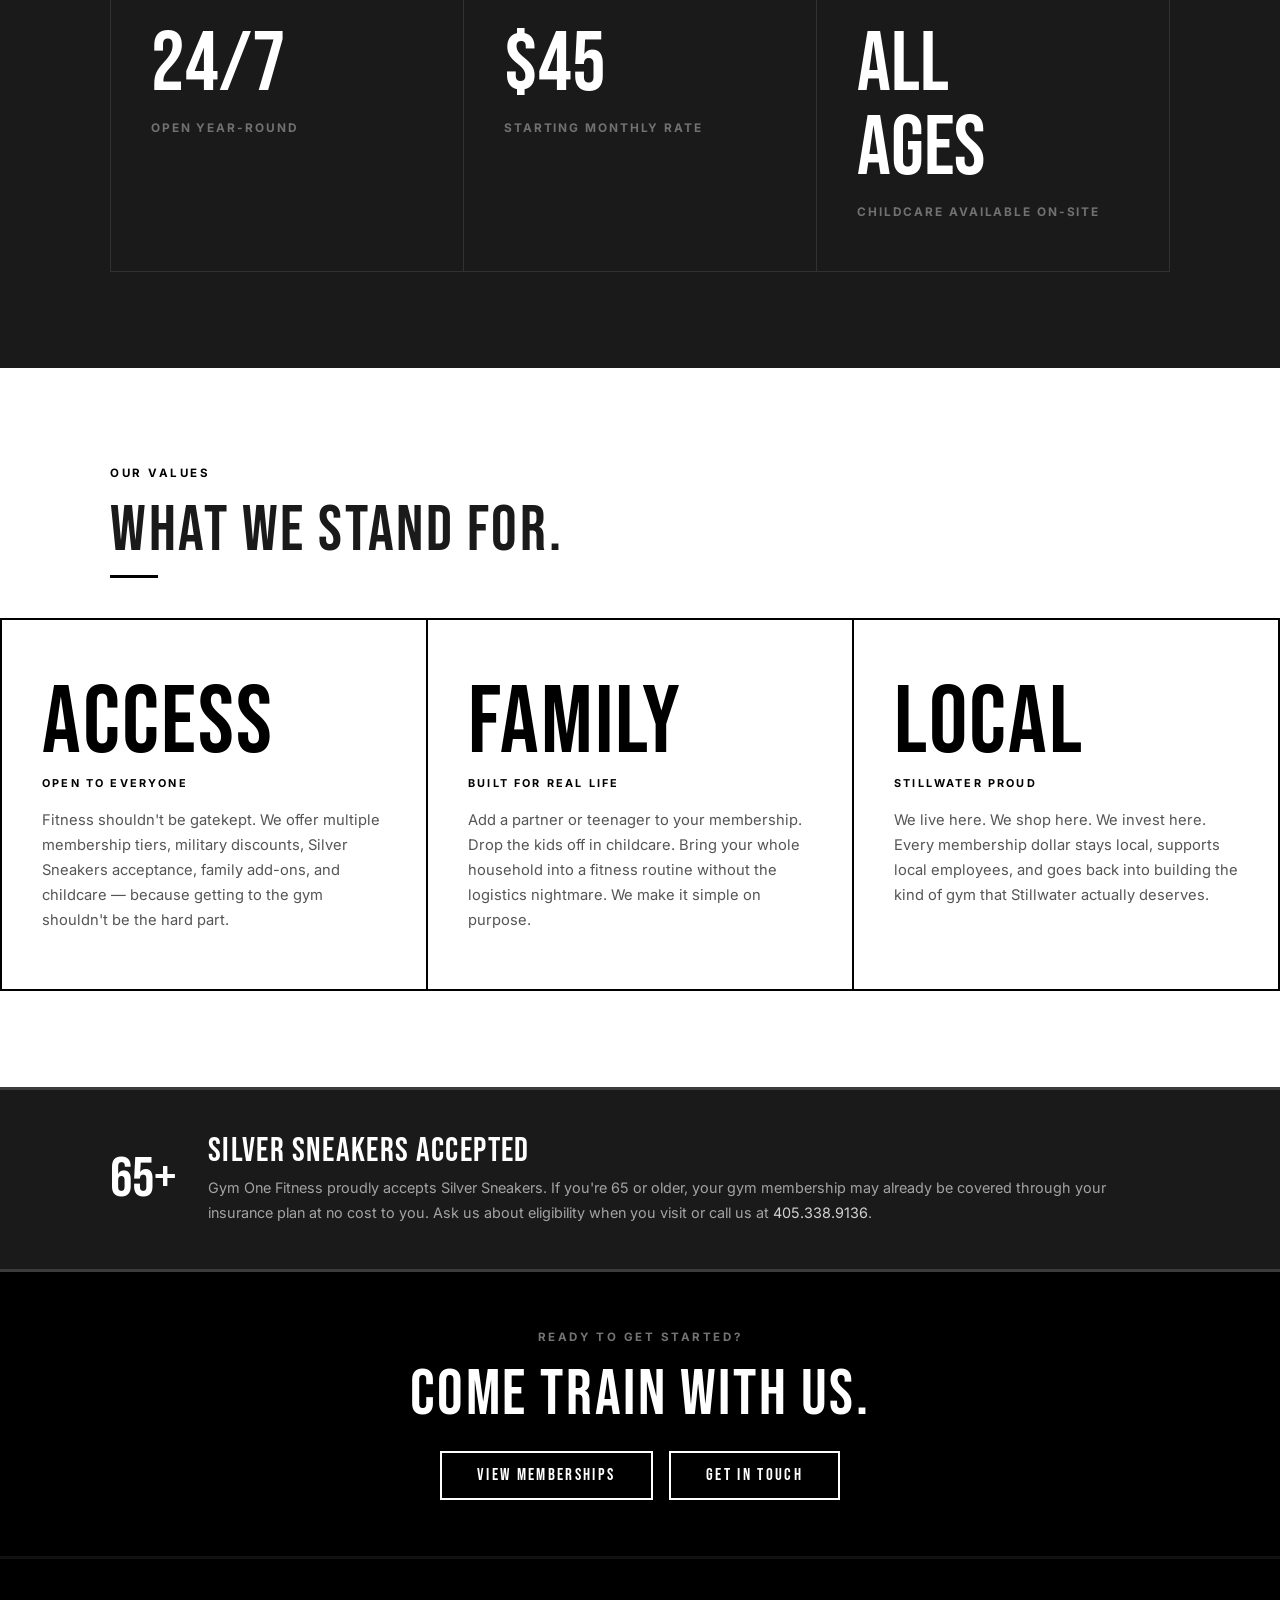
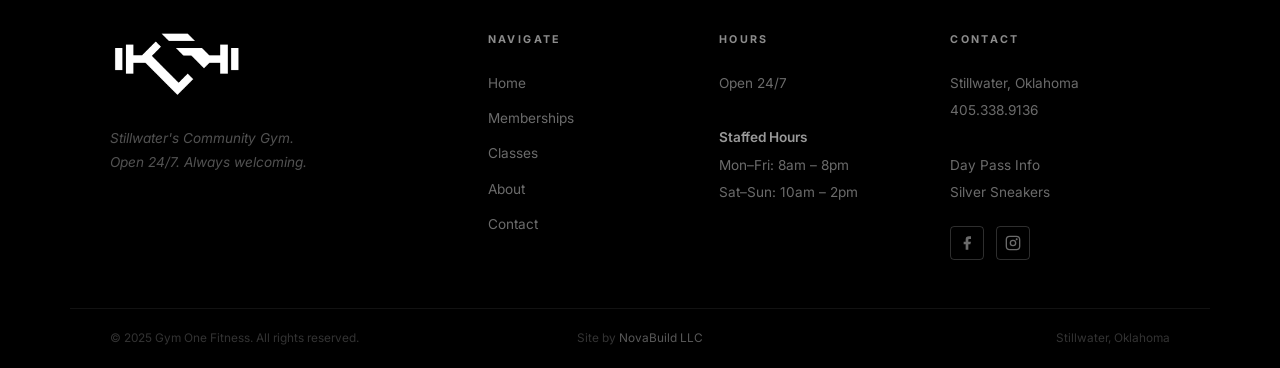
==== commit bfb8258e: "social links, phone update, no-text fix, NovaBuild footer credit" ====
--- a/about.html
+++ b/about.html
@@ -128,7 +128,7 @@
       <div class="ss-band__accent">65+</div>
       <div class="ss-band__text">
         <h3>Silver Sneakers Accepted</h3>
-        <p>Gym One Fitness proudly accepts Silver Sneakers. If you're 65 or older, your gym membership may already be covered through your insurance plan at no cost to you. Ask us about eligibility when you visit or call us at <a href="tel:+14056121882" style="color:rgba(255,255,255,0.8);">405.612.1882</a>.</p>
+        <p>Gym One Fitness proudly accepts Silver Sneakers. If you're 65 or older, your gym membership may already be covered through your insurance plan at no cost to you. Ask us about eligibility when you visit or call us at <a href="tel:+14053389136" style="color:rgba(255,255,255,0.8);">405.338.9136</a>.</p>
       </div>
     </div>
   </div>
@@ -180,15 +180,24 @@
         <p class="footer__heading">Contact</p>
         <address class="footer__address">
           Stillwater, Oklahoma<br>
-          <a href="tel:+14056121882">405.612.1882</a><br>
+          <a href="tel:+14053389136">405.338.9136</a><br>
           <br>
           <a href="memberships.html">Day Pass Info</a><br>
           <a href="memberships.html">Silver Sneakers</a>
         </address>
+        <div class="footer__social" style="margin-top:1.25rem;">
+          <a href="https://www.facebook.com/gymonefitnessok" class="footer__social-link" target="_blank" rel="noopener noreferrer" aria-label="Facebook">
+            <svg xmlns="http://www.w3.org/2000/svg" width="16" height="16" viewBox="0 0 24 24" fill="currentColor" aria-hidden="true"><path d="M18 2h-3a5 5 0 0 0-5 5v3H7v4h3v8h4v-8h3l1-4h-4V7a1 1 0 0 1 1-1h3z"/></svg>
+          </a>
+          <a href="https://www.instagram.com/gymonefitnessok/" class="footer__social-link" target="_blank" rel="noopener noreferrer" aria-label="Instagram">
+            <svg xmlns="http://www.w3.org/2000/svg" width="16" height="16" viewBox="0 0 24 24" fill="none" stroke="currentColor" stroke-width="2" stroke-linecap="round" stroke-linejoin="round" aria-hidden="true"><rect x="2" y="2" width="20" height="20" rx="5"/><circle cx="12" cy="12" r="4"/><circle cx="17.5" cy="6.5" r="1.5" fill="currentColor" stroke="none"/></svg>
+          </a>
+        </div>
       </div>
     </div>
     <div class="footer__bottom">
       <span>&copy; 2025 Gym One Fitness. All rights reserved.</span>
+      <span class="footer__credit">Site by <a href="https://www.novabuildweb.com" target="_blank" rel="noopener noreferrer">NovaBuild LLC</a></span>
       <span>Stillwater, Oklahoma</span>
     </div>
   </footer>
--- a/css/style.css
+++ b/css/style.css
@@ -673,7 +673,49 @@
   color: rgba(255,255,255,0.2);
   flex-wrap: wrap;
   gap: 0.5rem;
-}
+  position: relative;
+}
+.footer__credit {
+  position: absolute;
+  left: 50%;
+  transform: translateX(-50%);
+  white-space: nowrap;
+  font-size: 0.74rem;
+  color: rgba(255,255,255,0.2);
+}
+.footer__credit a { color: rgba(255,255,255,0.35); transition: color 0.2s; }
+.footer__credit a:hover { color: var(--white); }
+
+/* Footer social icons */
+.footer__social { display: flex; gap: 0.75rem; margin-top: 1.25rem; }
+.footer__social-link {
+  display: flex;
+  align-items: center;
+  justify-content: center;
+  width: 34px;
+  height: 34px;
+  border: 1px solid rgba(255,255,255,0.18);
+  border-radius: 4px;
+  color: rgba(255,255,255,0.42);
+  transition: color 0.2s, border-color 0.2s;
+}
+.footer__social-link:hover { color: var(--white); border-color: rgba(255,255,255,0.6); }
+
+/* Contact page social links */
+.contact-social { display: flex; gap: 0.75rem; margin-top: 1.75rem; flex-wrap: wrap; }
+.contact-social-link {
+  display: inline-flex;
+  align-items: center;
+  gap: 8px;
+  padding: 9px 16px;
+  border: 1.5px solid #e0e0e0;
+  border-radius: 4px;
+  font-size: 0.82rem;
+  font-weight: 600;
+  color: #1a1a1a;
+  transition: border-color 0.2s, color 0.2s;
+}
+.contact-social-link:hover { border-color: #1a1a1a; color: #000; }
 
 /* ============================================================
    RESPONSIVE — max-width: 768px
@@ -771,4 +813,5 @@
     margin-bottom: 2.25rem;
   }
   .footer__bottom { padding: 1.25rem; flex-direction: column; text-align: center; }
-}
+  .footer__credit { position: static; transform: none; }
+}
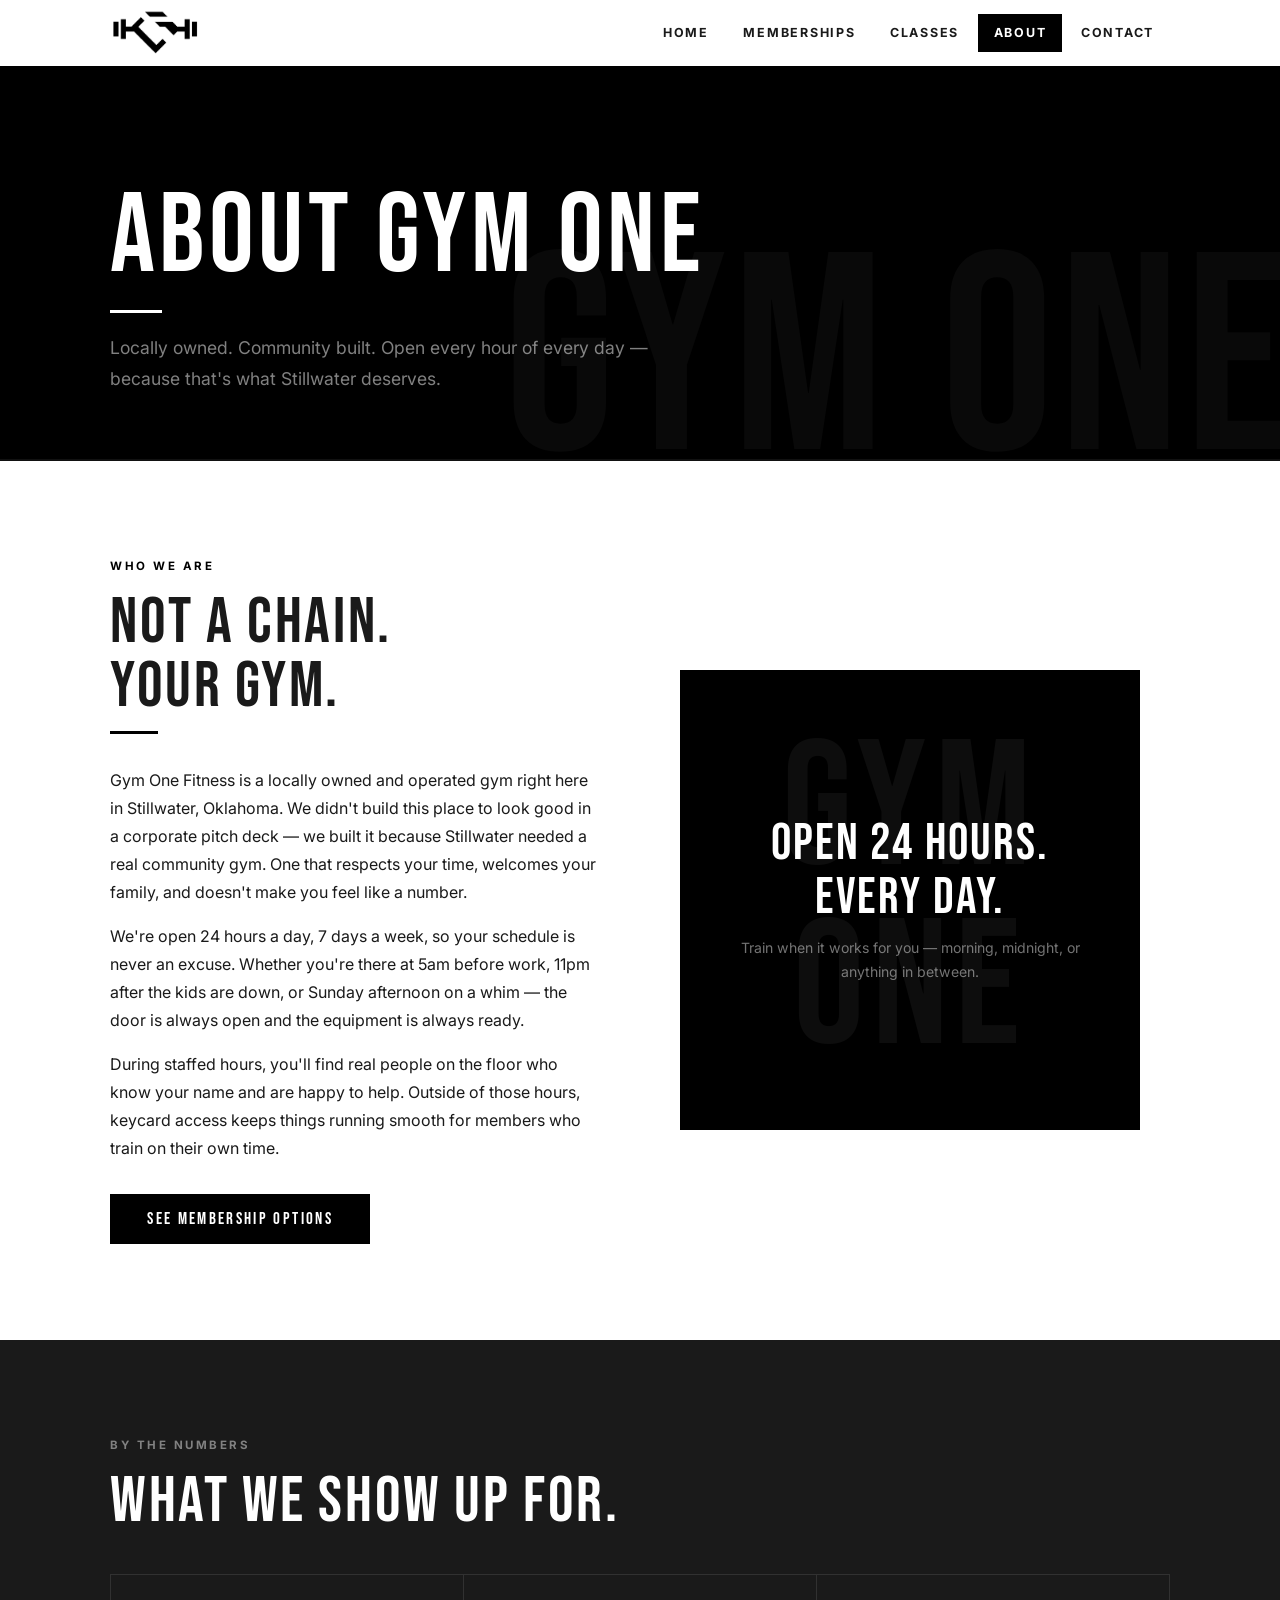
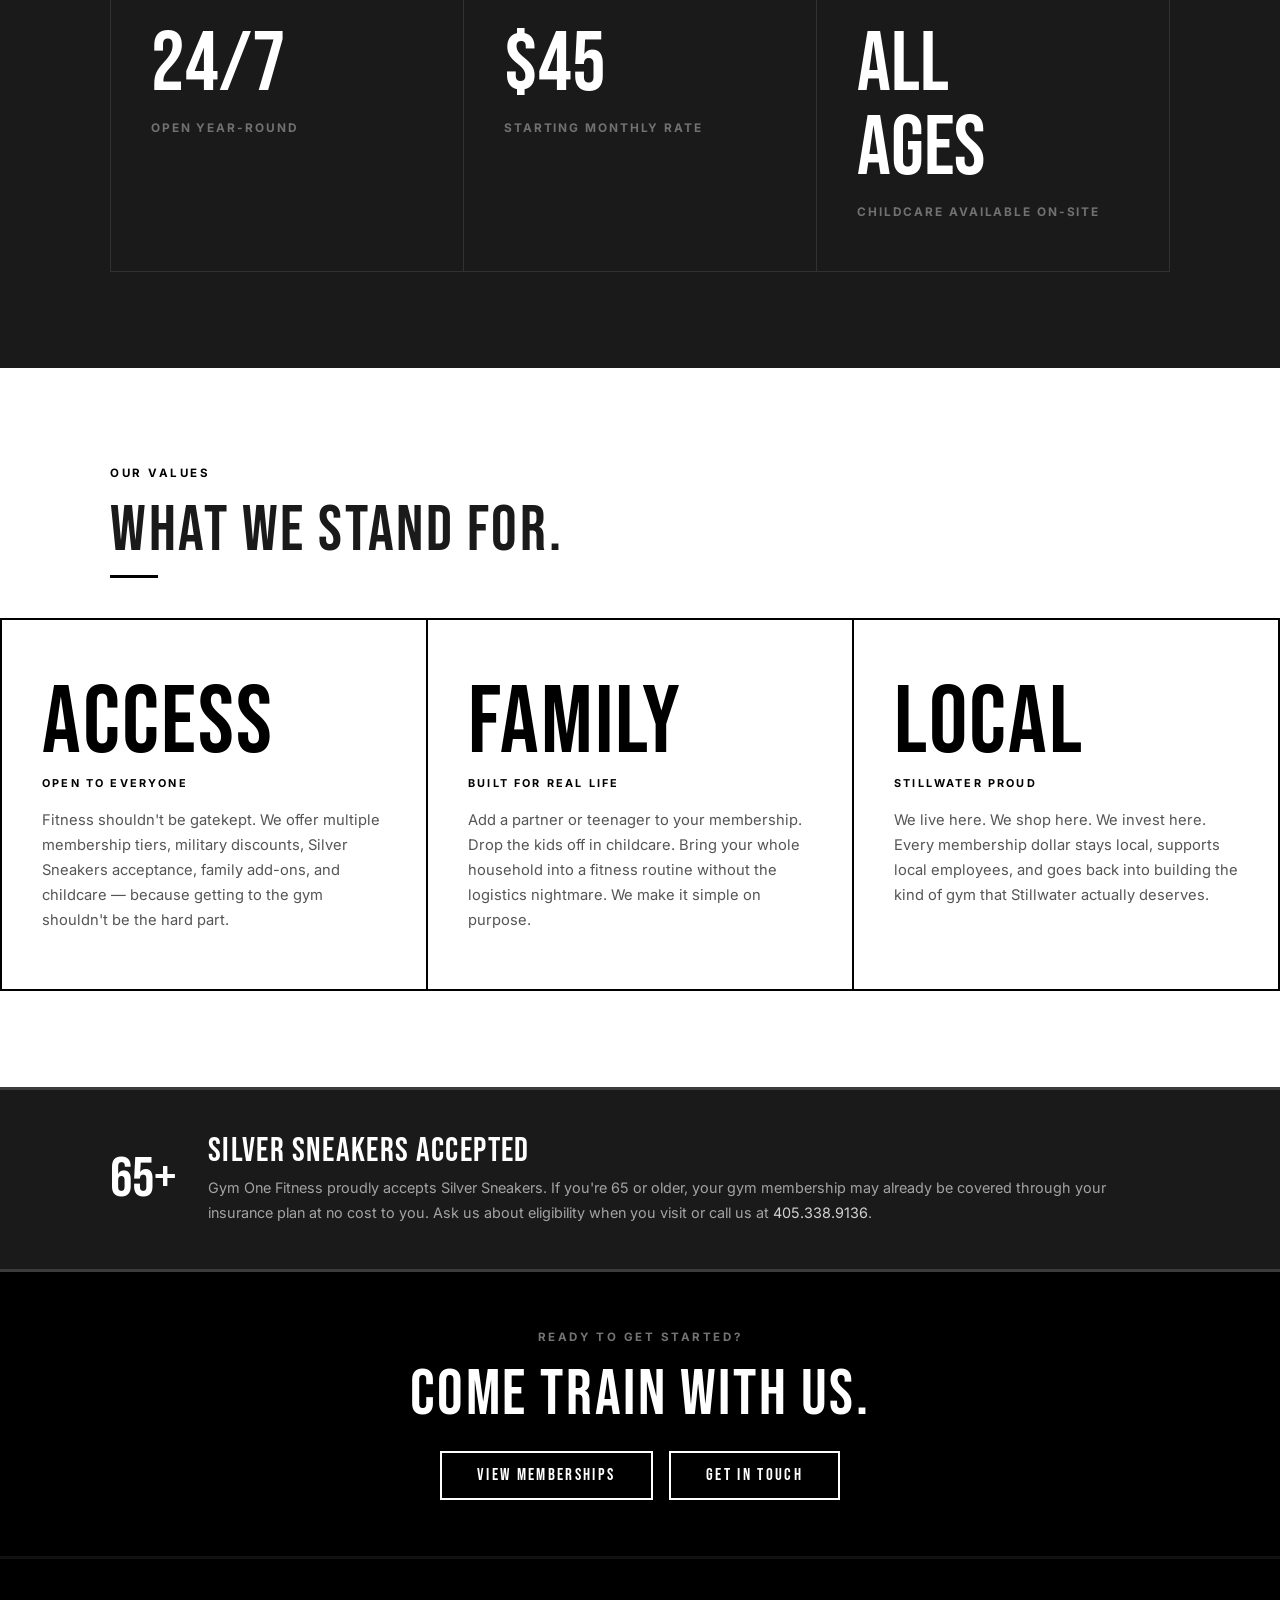
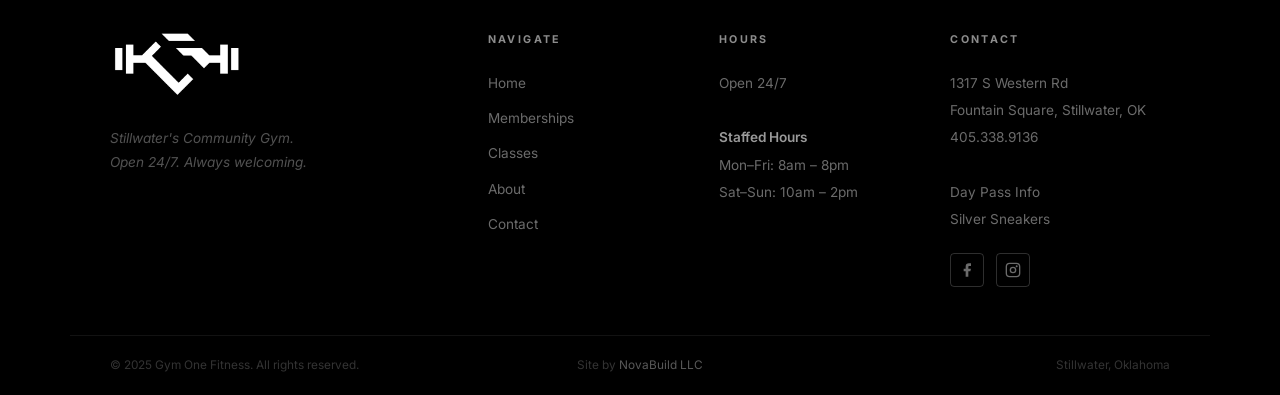
==== commit 6a6cfeab: "added address to homepage, contact section, and footer" ====
--- a/about.html
+++ b/about.html
@@ -179,7 +179,8 @@
       <div>
         <p class="footer__heading">Contact</p>
         <address class="footer__address">
-          Stillwater, Oklahoma<br>
+          1317 S Western Rd<br>
+          Fountain Square, Stillwater, OK<br>
           <a href="tel:+14053389136">405.338.9136</a><br>
           <br>
           <a href="memberships.html">Day Pass Info</a><br>
--- a/css/style.css
+++ b/css/style.css
@@ -620,6 +620,37 @@
   text-underline-offset: 3px;
 }
 .cancel-wrap a:hover { color: var(--dark); }
+
+/* ============================================================
+   FIND US STRIP (home page)
+   ============================================================ */
+.find-us {
+  display: flex;
+  gap: 4rem;
+  align-items: flex-start;
+  flex-wrap: wrap;
+}
+.find-us__address,
+.find-us__hours { flex: 1; min-width: 200px; }
+.find-us__street {
+  font-family: 'Bebas Neue', sans-serif;
+  font-size: clamp(28px, 3.5vw, 42px);
+  color: var(--white);
+  letter-spacing: 0.04em;
+  line-height: 1;
+  margin-bottom: 0.4rem;
+}
+.find-us__sub {
+  font-size: 0.88rem;
+  color: rgba(255,255,255,0.45);
+  line-height: 1.7;
+  margin-bottom: 0;
+}
+
+@media (max-width: 600px) {
+  .find-us { gap: 2.5rem; }
+  .find-us__hours { border-top: 1px solid rgba(255,255,255,0.1); padding-top: 2rem; }
+}
 
 /* ============================================================
    FOOTER
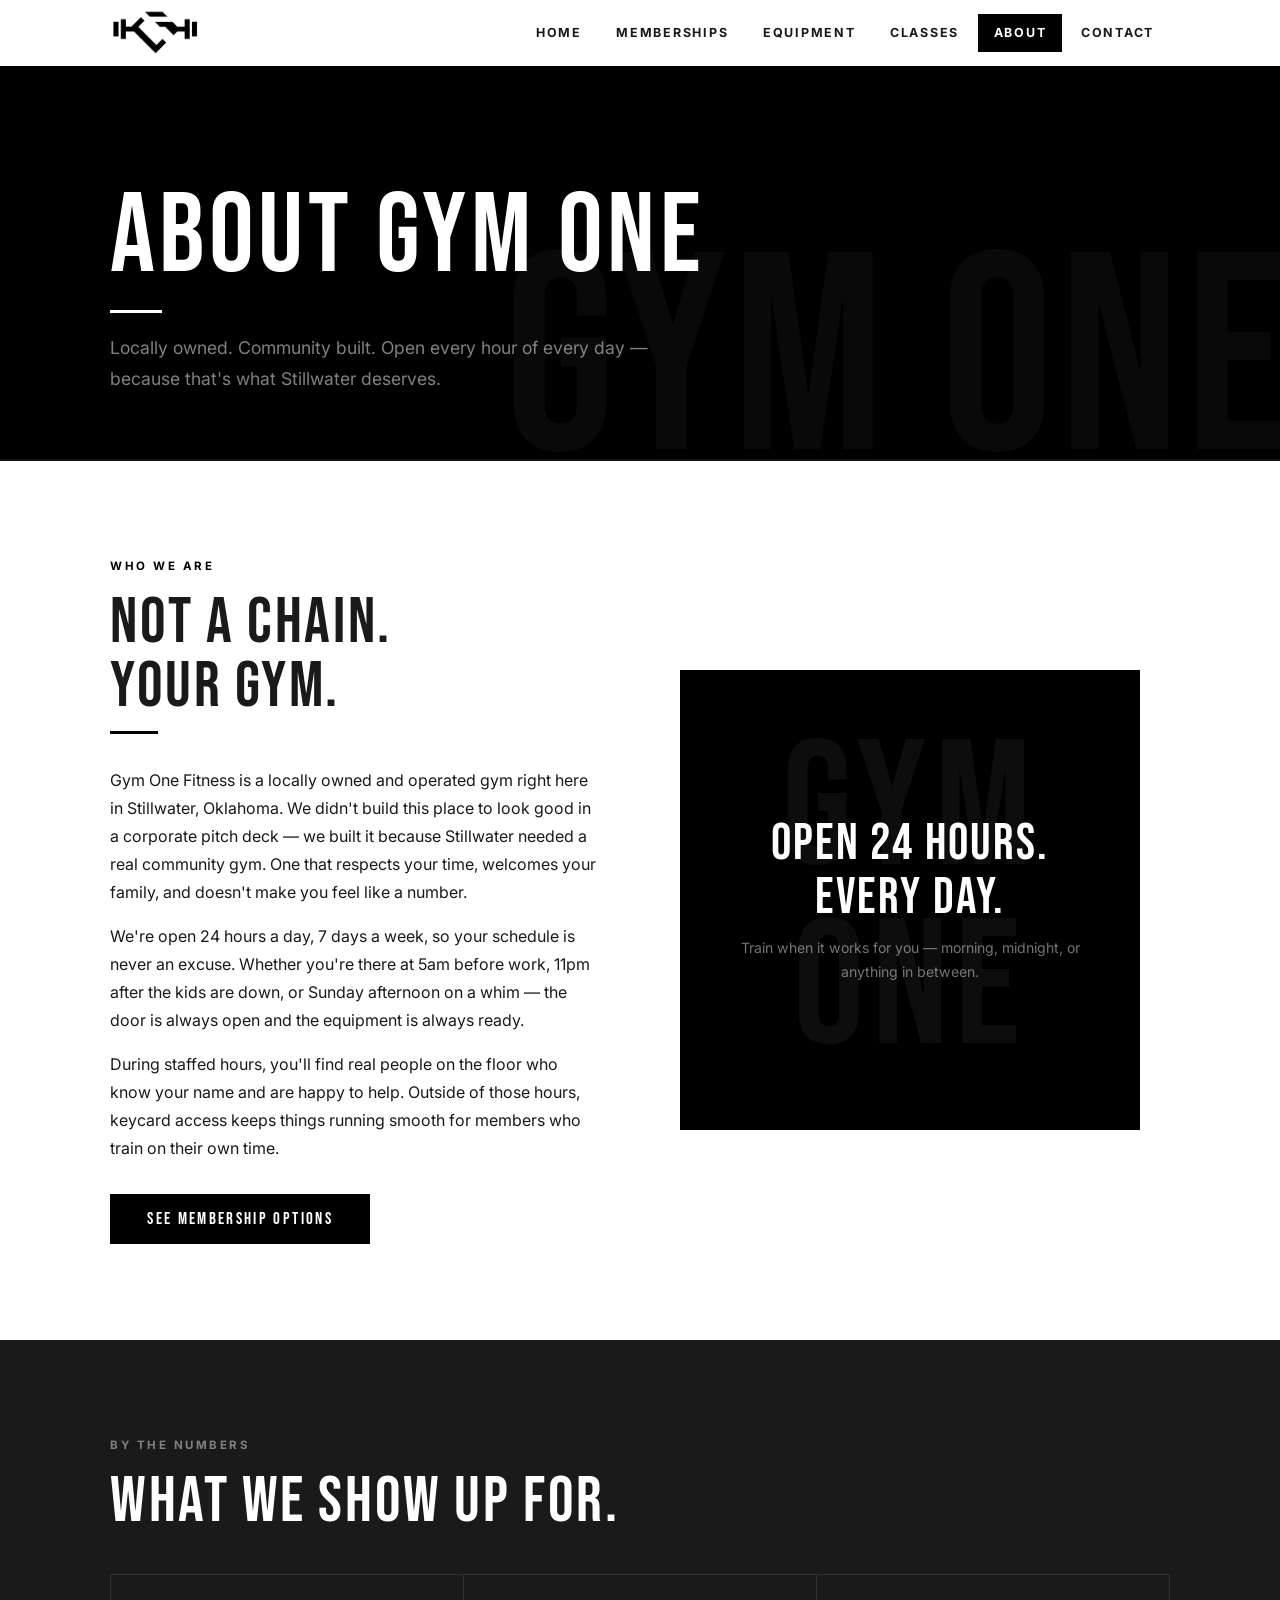
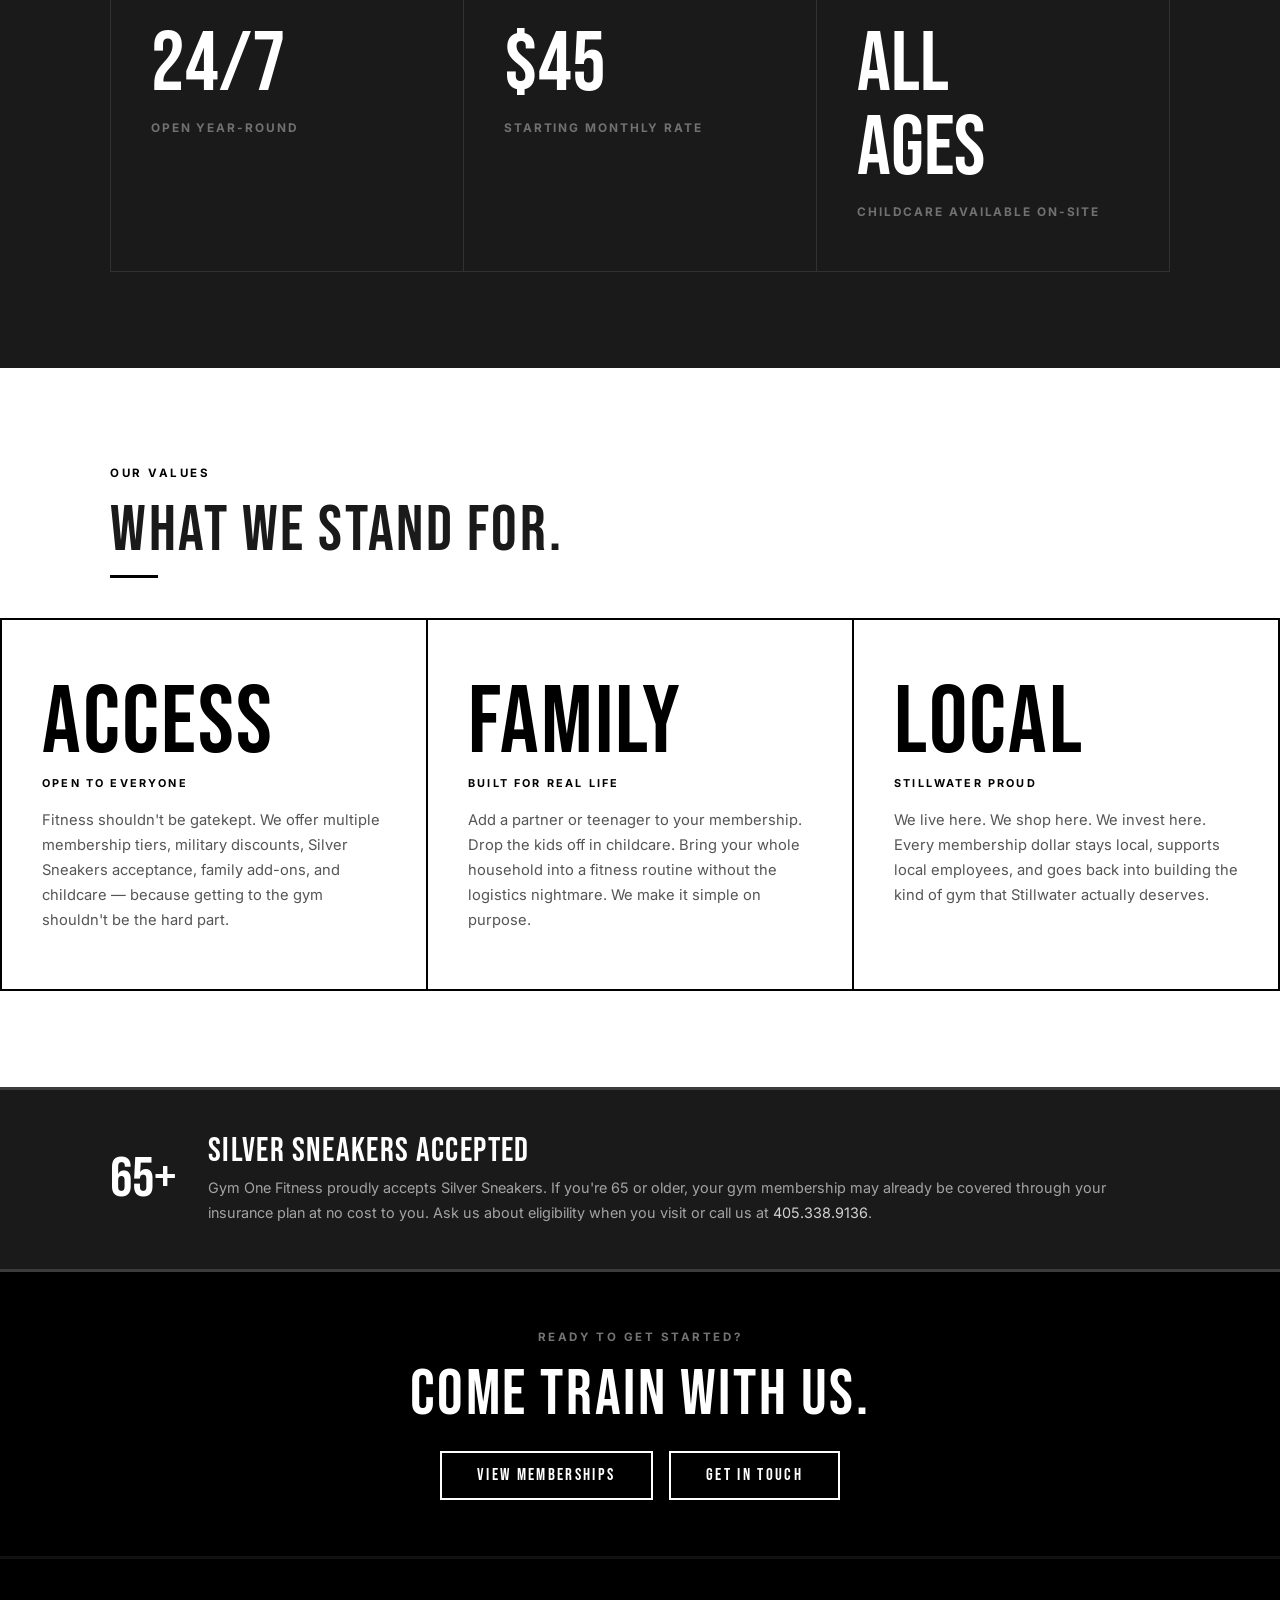
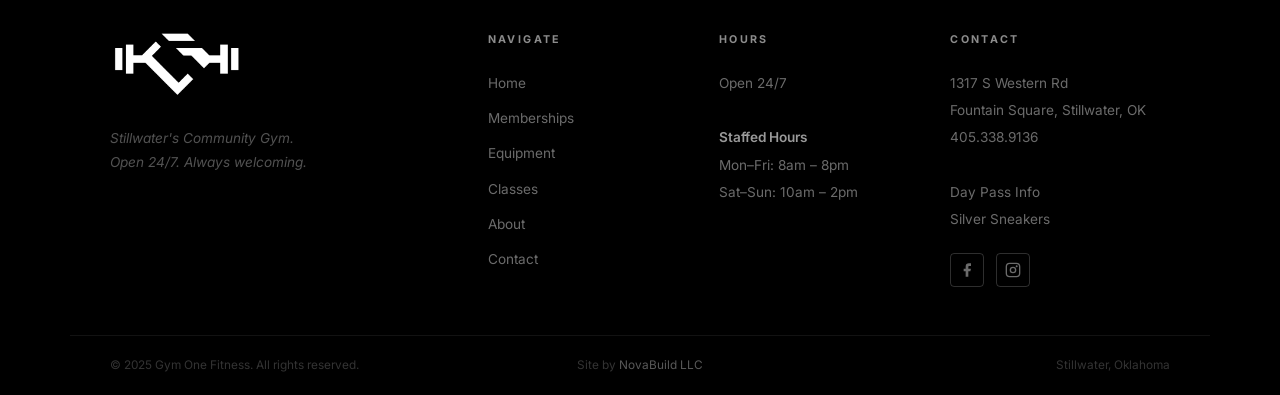
==== commit 06f0c030: "Add equipment page and nav link with facility photos" ====
--- a/about.html
+++ b/about.html
@@ -23,6 +23,7 @@
       <ul class="nav__links">
         <li><a href="index.html">Home</a></li>
         <li><a href="memberships.html">Memberships</a></li>
+        <li><a href="equipment.html">Equipment</a></li>
         <li><a href="classes.html">Classes</a></li>
         <li><a href="about.html">About</a></li>
         <li><a href="contact.html">Contact</a></li>
@@ -161,6 +162,7 @@
         <ul class="footer__links">
           <li><a href="index.html">Home</a></li>
           <li><a href="memberships.html">Memberships</a></li>
+          <li><a href="equipment.html">Equipment</a></li>
           <li><a href="classes.html">Classes</a></li>
           <li><a href="about.html">About</a></li>
           <li><a href="contact.html">Contact</a></li>
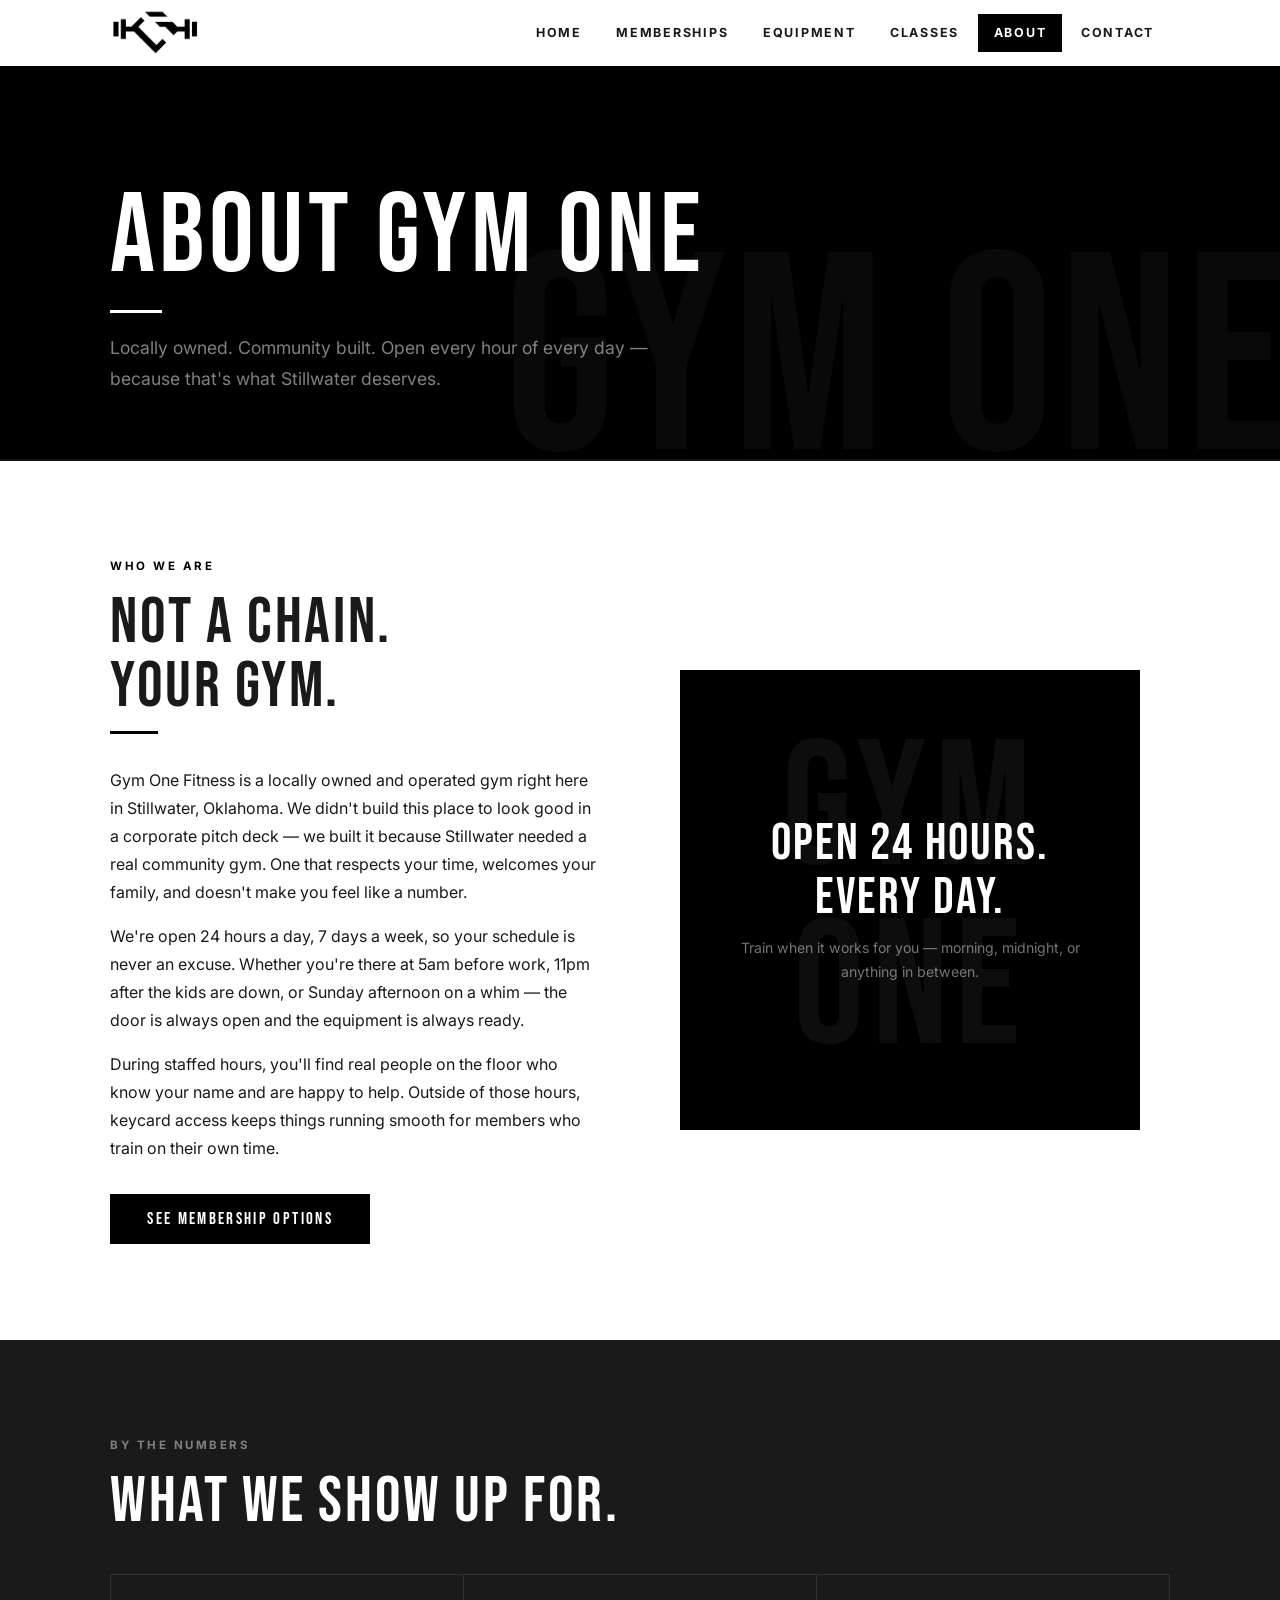
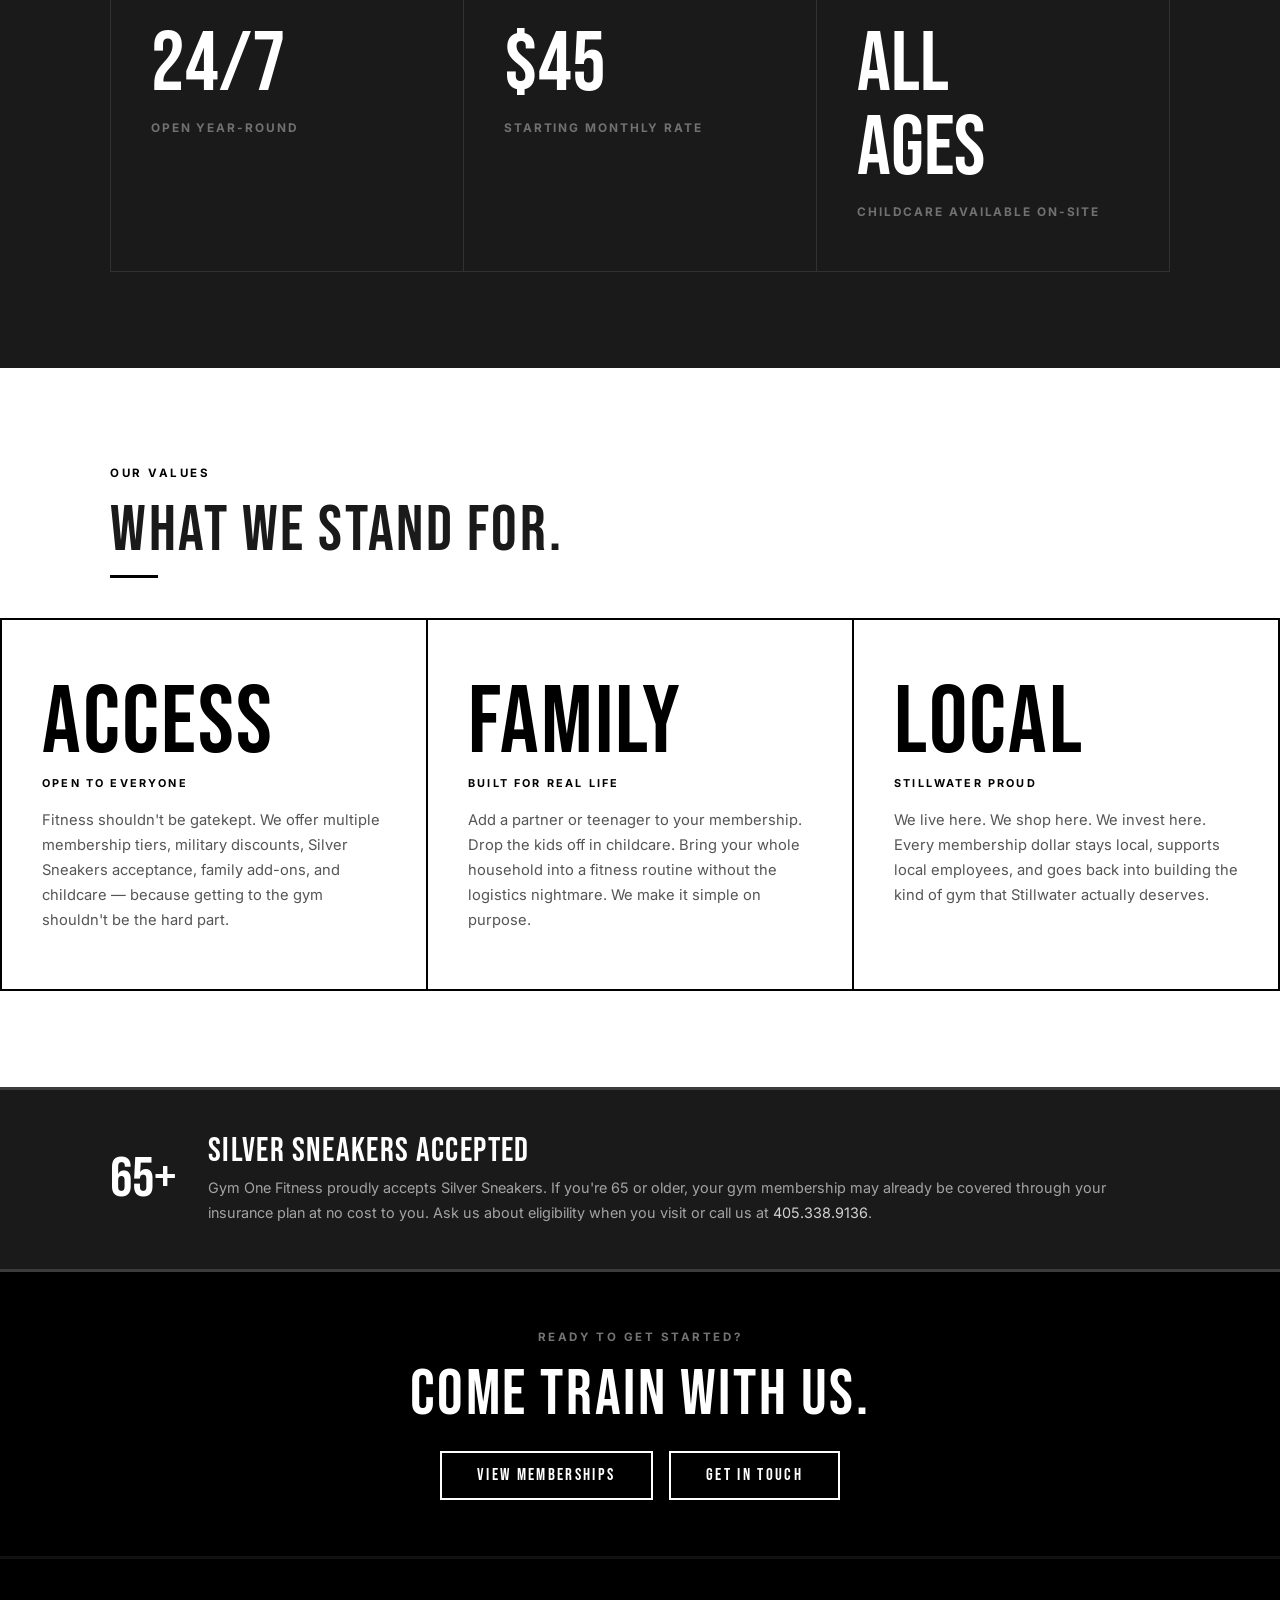
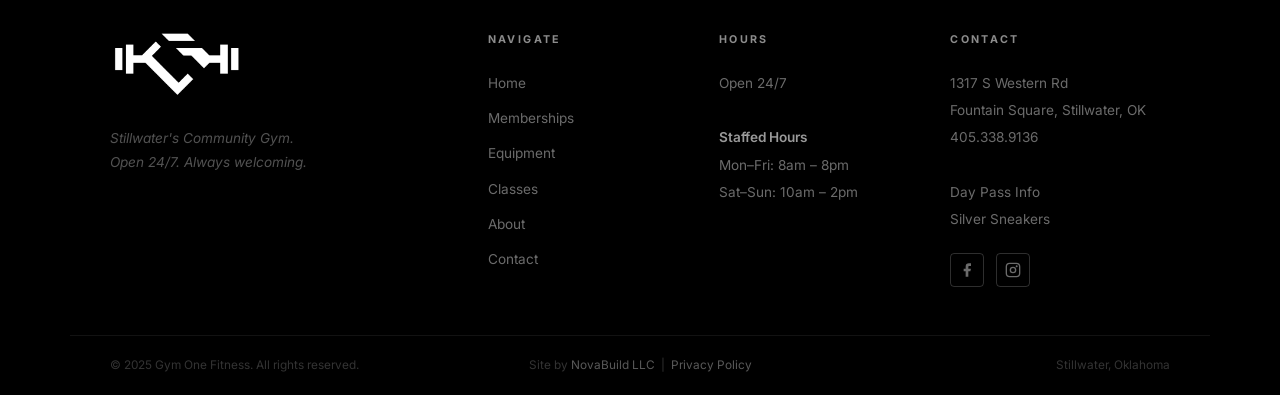
==== commit 7b9e7871: "add privacy policy" ====
--- a/about.html
+++ b/about.html
@@ -3,6 +3,11 @@
 <head>
   <meta charset="UTF-8" />
   <meta name="viewport" content="width=device-width, initial-scale=1.0" />
+  <link rel="icon" type="image/x-icon" href="favicon.ico" />
+  <link rel="icon" type="image/png" sizes="32x32" href="favicon-32x32.png" />
+  <link rel="icon" type="image/png" sizes="16x16" href="favicon-16x16.png" />
+  <link rel="apple-touch-icon" sizes="180x180" href="apple-touch-icon.png" />
+  <link rel="manifest" href="site.webmanifest" />
   <title>About — Gym One Fitness</title>
   <meta name="description" content="About Gym One Fitness in Stillwater, OK. Locally owned, family friendly, open 24/7. A community gym built by people who actually use it." />
   <link rel="stylesheet" href="css/style.css" />
@@ -200,7 +205,7 @@
     </div>
     <div class="footer__bottom">
       <span>&copy; 2025 Gym One Fitness. All rights reserved.</span>
-      <span class="footer__credit">Site by <a href="https://www.novabuildweb.com" target="_blank" rel="noopener noreferrer">NovaBuild LLC</a></span>
+      <span class="footer__credit">Site by <a href="https://www.novabuildweb.com" target="_blank" rel="noopener noreferrer">NovaBuild LLC</a> &nbsp;|&nbsp; <a href="privacy.html">Privacy Policy</a></span>
       <span>Stillwater, Oklahoma</span>
     </div>
   </footer>
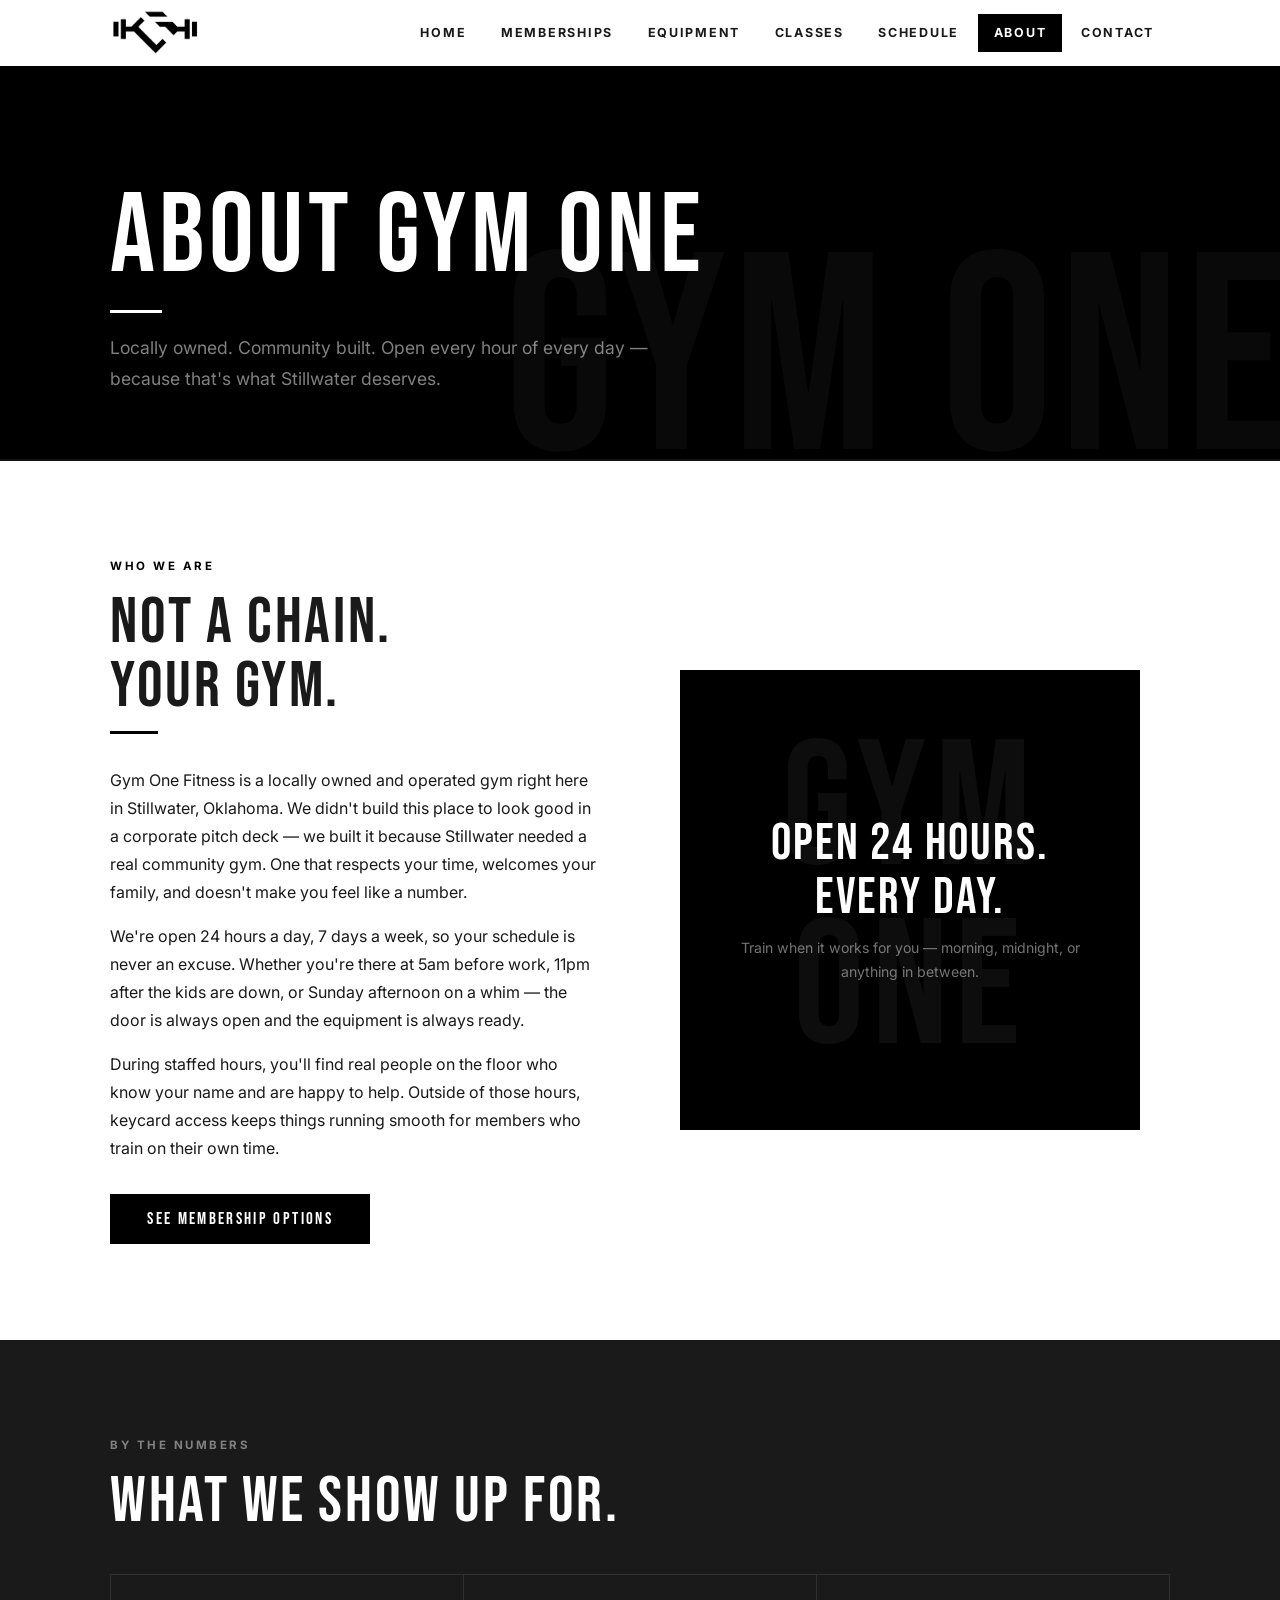
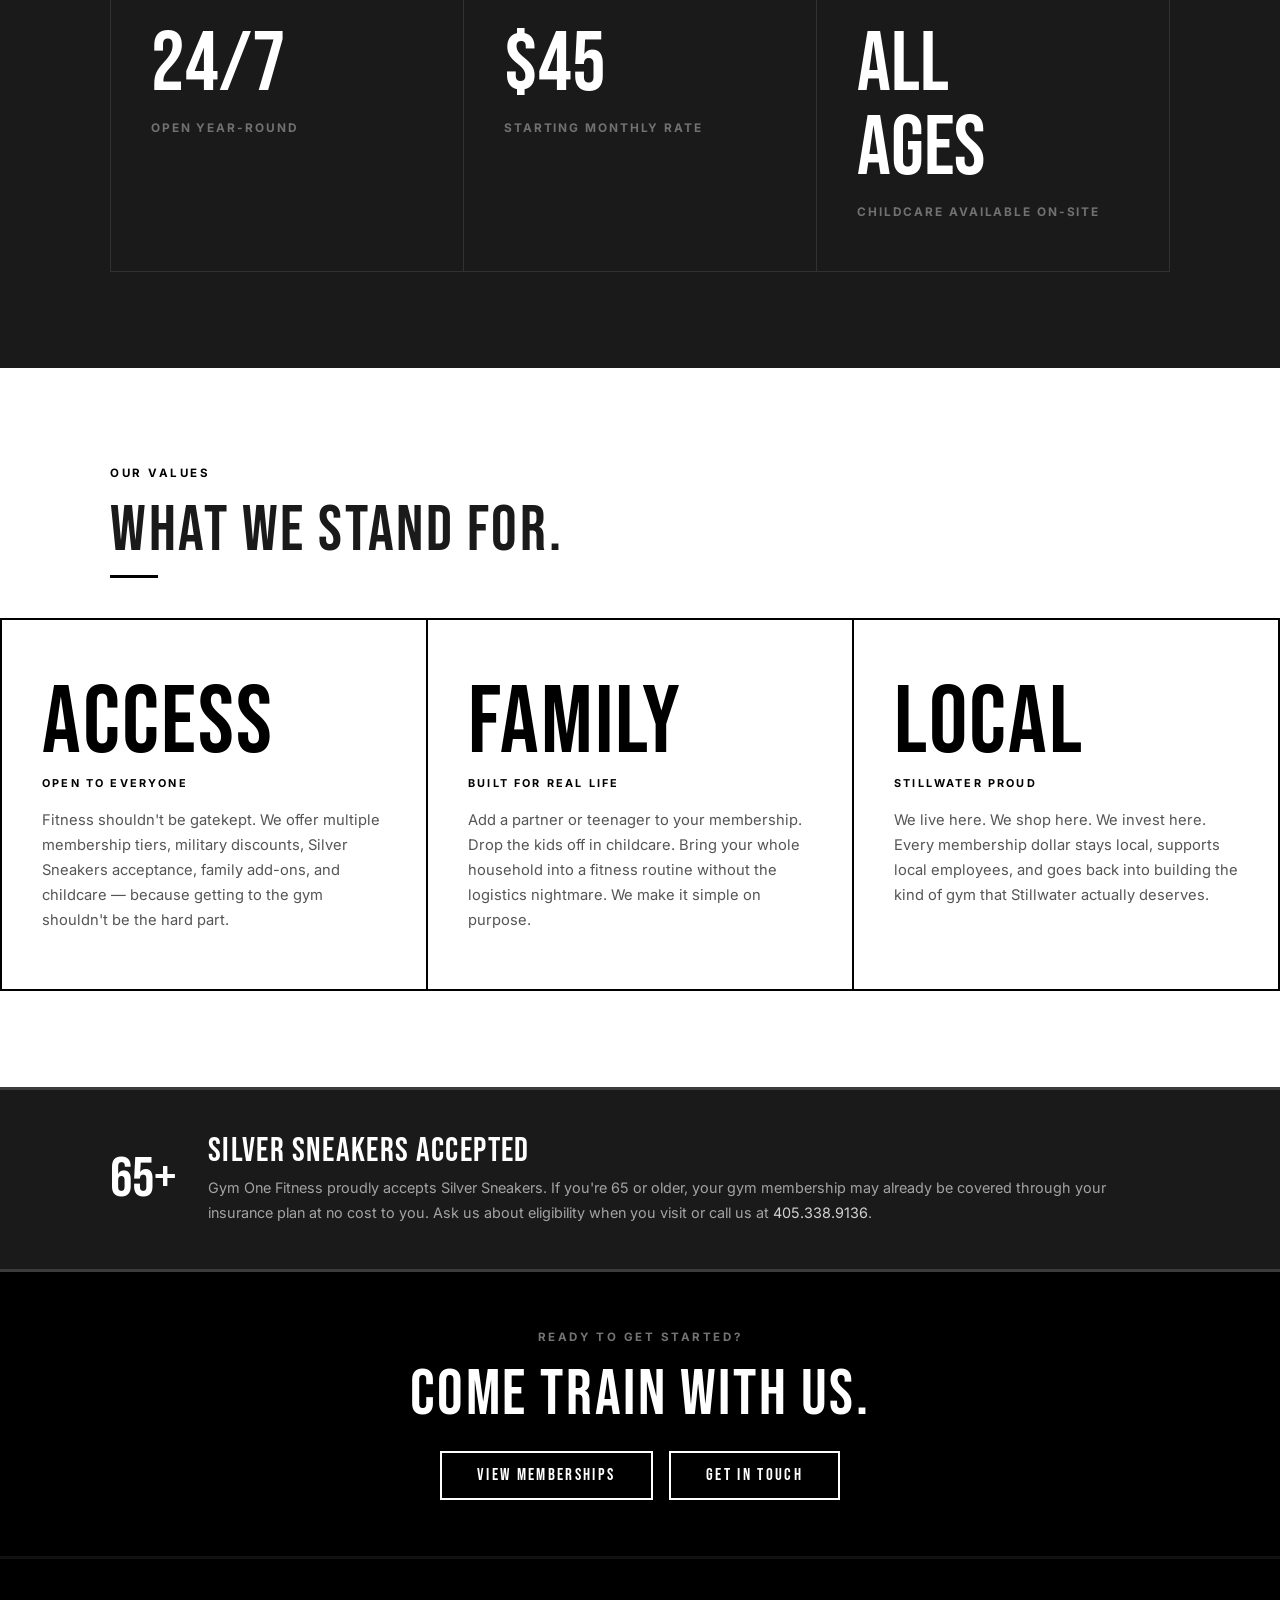
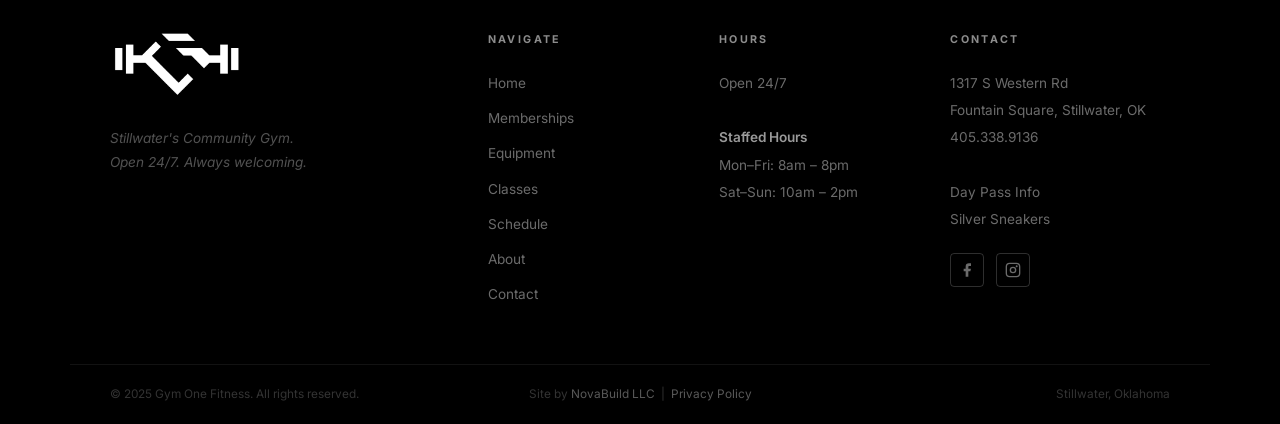
==== commit dee85dc5: "Add Class Schedule page with weekly calendar and nav links sitewide Co-Authored-By: Claude Sonnet 4." ====
--- a/about.html
+++ b/about.html
@@ -30,6 +30,7 @@
         <li><a href="memberships.html">Memberships</a></li>
         <li><a href="equipment.html">Equipment</a></li>
         <li><a href="classes.html">Classes</a></li>
+        <li><a href="schedule.html">Schedule</a></li>
         <li><a href="about.html">About</a></li>
         <li><a href="contact.html">Contact</a></li>
       </ul>
@@ -169,6 +170,7 @@
           <li><a href="memberships.html">Memberships</a></li>
           <li><a href="equipment.html">Equipment</a></li>
           <li><a href="classes.html">Classes</a></li>
+          <li><a href="schedule.html">Schedule</a></li>
           <li><a href="about.html">About</a></li>
           <li><a href="contact.html">Contact</a></li>
         </ul>
--- a/css/style.css
+++ b/css/style.css
@@ -846,3 +846,253 @@
   .footer__bottom { padding: 1.25rem; flex-direction: column; text-align: center; }
   .footer__credit { position: static; transform: none; }
 }
+
+/* ============================================================
+   CLASS SCHEDULE PAGE
+   ============================================================ */
+
+/* Toolbar */
+.sched-toolbar {
+  display: flex;
+  align-items: center;
+  justify-content: space-between;
+  flex-wrap: wrap;
+  gap: 1rem;
+  margin-bottom: 2.5rem;
+}
+.sched-filters {
+  display: flex;
+  border: 2px solid var(--black);
+}
+.sched-filter-btn {
+  font-family: 'Inter', sans-serif;
+  font-size: 0.72rem;
+  font-weight: 700;
+  letter-spacing: 0.16em;
+  text-transform: uppercase;
+  padding: 0.6rem 1.25rem;
+  background: transparent;
+  color: var(--dark);
+  cursor: pointer;
+  border: none;
+  border-right: 2px solid var(--black);
+  transition: background 0.15s, color 0.15s;
+  white-space: nowrap;
+  min-height: 44px;
+}
+.sched-filter-btn:last-child { border-right: none; }
+.sched-filter-btn.active,
+.sched-filter-btn:hover      { background: var(--black); color: var(--white); }
+.sched-filter-btn:focus-visible { outline: 2px solid var(--black); outline-offset: -2px; }
+
+.sched-timezone {
+  font-family: 'Inter', sans-serif;
+  font-size: 0.7rem;
+  font-weight: 700;
+  letter-spacing: 0.16em;
+  text-transform: uppercase;
+  color: var(--gray);
+  margin: 0;
+}
+
+/* Desktop 7-column grid */
+.sched-grid {
+  display: grid;
+  grid-template-columns: repeat(7, 1fr);
+  border-top: 2px solid var(--black);
+  border-left: 2px solid var(--black);
+  margin-bottom: 2.5rem;
+}
+.sched-col {
+  border-right: 2px solid var(--black);
+  border-bottom: 2px solid var(--black);
+  display: flex;
+  flex-direction: column;
+}
+.sched-col-header {
+  padding: 0.7rem 0.75rem 0.6rem;
+  background: var(--off-white);
+  border-bottom: 2px solid var(--black);
+  display: flex;
+  flex-direction: column;
+  gap: 0.2rem;
+}
+.sched-col--today .sched-col-header  { background: var(--black); }
+.sched-col--sunday .sched-col-header { background: #fafafa; }
+
+.sched-day-name {
+  font-family: 'Bebas Neue', sans-serif;
+  font-size: 0.95rem;
+  letter-spacing: 0.1em;
+  color: var(--dark);
+  line-height: 1;
+}
+.sched-col--today  .sched-day-name { color: var(--white); }
+.sched-col--sunday .sched-day-name { color: #ccc; }
+
+.sched-today-badge {
+  font-family: 'Inter', sans-serif;
+  font-size: 0.52rem;
+  font-weight: 700;
+  letter-spacing: 0.18em;
+  text-transform: uppercase;
+  color: rgba(255,255,255,0.55);
+  line-height: 1;
+}
+
+.sched-col-body {
+  padding: 0.65rem;
+  display: flex;
+  flex-direction: column;
+  gap: 0.45rem;
+  flex: 1;
+}
+
+/* Class cards */
+.sched-card {
+  background: var(--white);
+  border: 1px solid var(--light-gray);
+  border-left: 3px solid transparent;
+  padding: 0.5rem 0.55rem;
+  display: flex;
+  flex-direction: column;
+  gap: 0.15rem;
+  transition: box-shadow 0.15s;
+}
+.sched-card:hover { box-shadow: 2px 2px 0 var(--black); }
+.sched-card--mind-body { border-left-color: #3d6b4f; }
+.sched-card--cardio    { border-left-color: #b83232; }
+.sched-card--strength  { border-left-color: #1e4580; }
+
+.sched-card-time {
+  font-family: 'Inter', sans-serif;
+  font-size: 0.59rem;
+  font-weight: 700;
+  letter-spacing: 0.12em;
+  text-transform: uppercase;
+  color: var(--gray);
+  line-height: 1;
+}
+.sched-card-name {
+  font-family: 'Inter', sans-serif;
+  font-size: 0.8rem;
+  font-weight: 700;
+  color: var(--dark);
+  line-height: 1.2;
+}
+
+.sched-empty {
+  font-family: 'Inter', sans-serif;
+  font-size: 0.72rem;
+  color: #ccc;
+  text-align: center;
+  padding: 1.25rem 0.5rem;
+  font-style: italic;
+  margin: 0;
+}
+
+/* Legend */
+.sched-legend {
+  display: flex;
+  gap: 2rem;
+  flex-wrap: wrap;
+  align-items: center;
+  padding-top: 1.5rem;
+  border-top: 1px solid var(--light-gray);
+}
+.sched-legend__item {
+  display: flex;
+  align-items: center;
+  gap: 0.55rem;
+  font-family: 'Inter', sans-serif;
+  font-size: 0.78rem;
+  color: var(--gray);
+  font-weight: 500;
+}
+.sched-dot {
+  width: 10px;
+  height: 10px;
+  border-radius: 50%;
+  flex-shrink: 0;
+}
+.sched-dot--mind-body { background: #3d6b4f; }
+.sched-dot--cardio    { background: #b83232; }
+.sched-dot--strength  { background: #1e4580; }
+
+/* Mobile layout (hidden on desktop) */
+.sched-mobile { display: none; }
+
+/* ---- Schedule responsive ---- */
+@media (max-width: 768px) {
+  .sched-grid   { display: none; }
+  .sched-mobile { display: block; }
+
+  .sched-toolbar { flex-direction: column; align-items: flex-start; gap: 0.75rem; }
+
+  .sched-tabs {
+    display: flex;
+    border: 2px solid var(--black);
+    margin-bottom: 1.25rem;
+    overflow-x: auto;
+    -webkit-overflow-scrolling: touch;
+    scrollbar-width: none;
+  }
+  .sched-tabs::-webkit-scrollbar { display: none; }
+
+  .sched-tab {
+    font-family: 'Inter', sans-serif;
+    font-size: 0.72rem;
+    font-weight: 700;
+    letter-spacing: 0.12em;
+    text-transform: uppercase;
+    padding: 0.7rem 1.1rem;
+    background: transparent;
+    color: var(--dark);
+    border: none;
+    border-right: 2px solid var(--black);
+    cursor: pointer;
+    white-space: nowrap;
+    flex-shrink: 0;
+    transition: background 0.15s, color 0.15s;
+    min-height: 44px;
+    position: relative;
+  }
+  .sched-tab:last-child   { border-right: none; }
+  .sched-tab.active,
+  .sched-tab:hover        { background: var(--black); color: var(--white); }
+  .sched-tab:focus-visible { outline: 2px solid var(--black); outline-offset: -2px; }
+
+  /* Small dot under today's tab when not active */
+  .sched-tab--today:not(.active)::after {
+    content: '';
+    position: absolute;
+    bottom: 5px;
+    left: 50%;
+    transform: translateX(-50%);
+    width: 4px;
+    height: 4px;
+    border-radius: 50%;
+    background: var(--black);
+  }
+
+  .sched-panel        { display: none; }
+  .sched-panel.active { display: flex; flex-direction: column; gap: 0.6rem; }
+
+  /* Mobile cards: horizontal layout */
+  .sched-panel .sched-card {
+    flex-direction: row;
+    align-items: center;
+    gap: 1rem;
+    padding: 0.85rem 1rem;
+    border-left-width: 4px;
+  }
+  .sched-panel .sched-card-time {
+    font-size: 0.68rem;
+    flex-shrink: 0;
+    min-width: 54px;
+  }
+  .sched-panel .sched-card-name { font-size: 0.95rem; }
+
+  .sched-legend { gap: 1rem; }
+  .sched-legend__item { font-size: 0.75rem; }
+}
